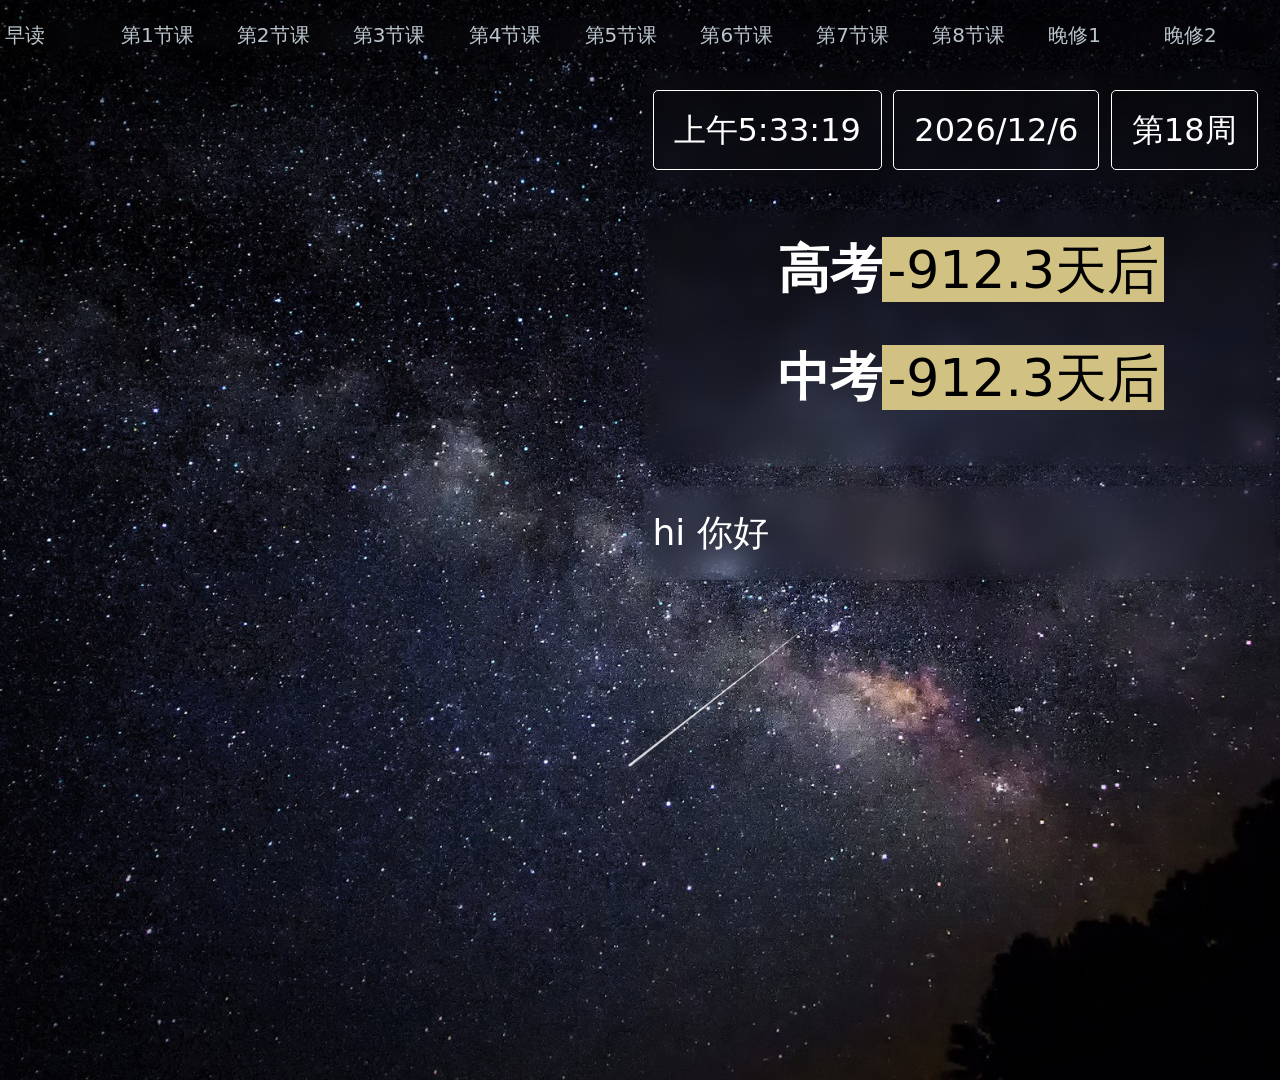
==== res/index.html @ 7fdb539b "init 上传源码" ====
﻿<!doctype html>
<html lang="zh" data-theme="dark">

<head>
    <meta charset="utf-8">
    <meta name="viewport" content="width=device-width, initial-scale=1">
    <link rel="stylesheet" href="css/pico.css">
    <link rel="stylesheet" href="css/custom.css">
    <title>Background</title>
    <script src="config/events.js"></script>
    <script src="config/sth.js"></script>
    <script src="config/lessons.js"></script>
    <script src="config/wallpaperlist.js"></script>

</head>

<body style='overflow:scroll;overflow-x:hidden;overflow-y:hidden' id="body-html">
    <main class="container-fluid">
        <div id="glass">
            <div class="grid" id="classtable">
                <div id="c0">早读</div>
                <div id="c1">第1节课</div>
                <div id="c2">第2节课</div>
                <div id="c3">第3节课</div>
                <div id="c4">第4节课</div>
                <div id="c5">第5节课</div>
                <div id="c6">第6节课</div>
                <div id="c7">第7节课</div>
                <div id="c8">第8节课</div>
                <div id="c9">晚修1</div>
                <div id="c10">晚修2</div>
            </div>
            <progress id="nav-pro" value="25" max="100" hidden></progress>
        </nav>
        <script src="js/class.js"></script>
        <section>
            <div class="grid">
                <div class="emtry"></div>
                <div>
                    <article>
                        <header hidden>
                            <a href="#close" aria-label="Close" class="close"></a>
                            ⏰ Clock
                        </header>
                        <div id="clock-div">
                            <a id="time-a" href="#" role="button">Time</a>
                            <a id="date-a" href="#" role="button">Date</a>
                            <a id="week-a" href="#" role="button">Date</a>
                        </div>
                    </article>
                    <article>
                        <header hidden>
                            <a href="#close" aria-label="Close" class="close"></a>
                            📅 Events Calendar
                        </header>
                        <ul id="evcal">
                        </ul>
                    </article>
                    <script src="js/event_cal.js"></script>
                    <article>
                        <header hidden>
                            <a href="#close" aria-label="Close" class="close"></a>
                            📚 Billboard
                        </header>
                        <div id="help"></div>
                    </article>
                    <script src="js/help.js"></script>
                </div>
            </div>
        </section>
    </main>
    <script type="text/javascript" src="js/main.js"></script>
</body>

</html>
---- res/css/pico.css ----
@charset "UTF-8";
/*!
 * Pico CSS v1.5.10 (https://picocss.com)
 * Copyright 2019-2023 - Licensed under MIT
 */
/**
 * Theme: default
 */
:root {
  --font-family: system-ui, -apple-system, "Segoe UI", "Roboto", "Ubuntu",
    "Cantarell", "Noto Sans", sans-serif, "Apple Color Emoji", "Segoe UI Emoji",
    "Segoe UI Symbol", "Noto Color Emoji";
  --line-height: 1.5;
  --font-weight: 400;
  --font-size: 16px;
  --border-radius: 0.25rem;
  --border-width: 1px;
  --outline-width: 3px;
  --spacing: 1rem;
  --typography-spacing-vertical: 1.5rem;
  --block-spacing-vertical: calc(var(--spacing) * 2);
  --block-spacing-horizontal: var(--spacing);
  --grid-spacing-vertical: 0;
  --grid-spacing-horizontal: var(--spacing);
  --form-element-spacing-vertical: 0.75rem;
  --form-element-spacing-horizontal: 1rem;
  --nav-element-spacing-vertical: 1rem;
  --nav-element-spacing-horizontal: 0.5rem;
  --nav-link-spacing-vertical: 0.5rem;
  --nav-link-spacing-horizontal: 0.5rem;
  --form-label-font-weight: var(--font-weight);
  --transition: 0.2s ease-in-out;
  --modal-overlay-backdrop-filter: blur(0.25rem);
}
@media (min-width: 576px) {
  :root {
    --font-size: 17px;
  }
}
@media (min-width: 768px) {
  :root {
    --font-size: 18px;
  }
}
@media (min-width: 992px) {
  :root {
    --font-size: 19px;
  }
}
@media (min-width: 1200px) {
  :root {
    --font-size: 20px;
  }
}

@media (min-width: 576px) {
  body > header,
  body > main,
  body > footer,
  section {
    --block-spacing-vertical: calc(var(--spacing) * 2.5);
  }
}
@media (min-width: 768px) {
  body > header,
  body > main,
  body > footer,
  section {
    --block-spacing-vertical: calc(var(--spacing) * 3);
  }
}
@media (min-width: 992px) {
  body > header,
  body > main,
  body > footer,
  section {
    --block-spacing-vertical: calc(var(--spacing) * 3.5);
  }
}
@media (min-width: 1200px) {
  body > header,
  body > main,
  body > footer,
  section {
    --block-spacing-vertical: calc(var(--spacing) * 4);
  }
}

@media (min-width: 576px) {
  article {
    --block-spacing-horizontal: calc(var(--spacing) * 1.25);
  }
}
@media (min-width: 768px) {
  article {
    --block-spacing-horizontal: calc(var(--spacing) * 1.5);
  }
}
@media (min-width: 992px) {
  article {
    --block-spacing-horizontal: calc(var(--spacing) * 1.75);
  }
}
@media (min-width: 1200px) {
  article {
    --block-spacing-horizontal: calc(var(--spacing) * 2);
  }
}

dialog > article {
  --block-spacing-vertical: calc(var(--spacing) * 2);
  --block-spacing-horizontal: var(--spacing);
}
@media (min-width: 576px) {
  dialog > article {
    --block-spacing-vertical: calc(var(--spacing) * 2.5);
    --block-spacing-horizontal: calc(var(--spacing) * 1.25);
  }
}
@media (min-width: 768px) {
  dialog > article {
    --block-spacing-vertical: calc(var(--spacing) * 3);
    --block-spacing-horizontal: calc(var(--spacing) * 1.5);
  }
}

a {
  --text-decoration: none;
}
a.secondary, a.contrast {
  --text-decoration: underline;
}

small {
  --font-size: 0.875em;
}

h1,
h2,
h3,
h4,
h5,
h6 {
  --font-weight: 700;
}

h1 {
  --font-size: 2rem;
  --typography-spacing-vertical: 3rem;
}

h2 {
  --font-size: 1.75rem;
  --typography-spacing-vertical: 2.625rem;
}

h3 {
  --font-size: 1.5rem;
  --typography-spacing-vertical: 2.25rem;
}

h4 {
  --font-size: 1.25rem;
  --typography-spacing-vertical: 1.874rem;
}

h5 {
  --font-size: 1.125rem;
  --typography-spacing-vertical: 1.6875rem;
}

[type=checkbox],
[type=radio] {
  --border-width: 2px;
}

[type=checkbox][role=switch] {
  --border-width: 3px;
}

thead th,
thead td,
tfoot th,
tfoot td {
  --border-width: 3px;
}

:not(thead, tfoot) > * > td {
  --font-size: 0.875em;
}

pre,
code,
kbd,
samp {
  --font-family: "Menlo", "Consolas", "Roboto Mono", "Ubuntu Monospace",
    "Noto Mono", "Oxygen Mono", "Liberation Mono", monospace,
    "Apple Color Emoji", "Segoe UI Emoji", "Segoe UI Symbol", "Noto Color Emoji";
}

kbd {
  --font-weight: bolder;
}

[data-theme=light],
:root:not([data-theme=dark]) {
  --background-color: #fff;
  --color: hsl(205, 20%, 32%);
  --h1-color: hsl(205, 30%, 15%);
  --h2-color: #24333e;
  --h3-color: hsl(205, 25%, 23%);
  --h4-color: #374956;
  --h5-color: hsl(205, 20%, 32%);
  --h6-color: #4d606d;
  --muted-color: hsl(205, 10%, 50%);
  --muted-border-color: hsl(205, 20%, 94%);
  --primary: hsl(195, 85%, 41%);
  --primary-hover: hsl(195, 90%, 32%);
  --primary-focus: rgba(16, 149, 193, 0.125);
  --primary-inverse: #fff;
  --secondary: hsl(205, 15%, 41%);
  --secondary-hover: hsl(205, 20%, 32%);
  --secondary-focus: rgba(89, 107, 120, 0.125);
  --secondary-inverse: #fff;
  --contrast: hsl(205, 30%, 15%);
  --contrast-hover: #000;
  --contrast-focus: rgba(89, 107, 120, 0.125);
  --contrast-inverse: #fff;
  --mark-background-color: #fff2ca;
  --mark-color: #543a26;
  --ins-color: #388e3c;
  --del-color: #c62828;
  --blockquote-border-color: var(--muted-border-color);
  --blockquote-footer-color: var(--muted-color);
  --button-box-shadow: 0 0 0 rgba(0, 0, 0, 0);
  --button-hover-box-shadow: 0 0 0 rgba(0, 0, 0, 0);
  --form-element-background-color: transparent;
  --form-element-border-color: hsl(205, 14%, 68%);
  --form-element-color: var(--color);
  --form-element-placeholder-color: var(--muted-color);
  --form-element-active-background-color: transparent;
  --form-element-active-border-color: var(--primary);
  --form-element-focus-color: var(--primary-focus);
  --form-element-disabled-background-color: hsl(205, 18%, 86%);
  --form-element-disabled-border-color: hsl(205, 14%, 68%);
  --form-element-disabled-opacity: 0.5;
  --form-element-invalid-border-color: #c62828;
  --form-element-invalid-active-border-color: #d32f2f;
  --form-element-invalid-focus-color: rgba(211, 47, 47, 0.125);
  --form-element-valid-border-color: #388e3c;
  --form-element-valid-active-border-color: #43a047;
  --form-element-valid-focus-color: rgba(67, 160, 71, 0.125);
  --switch-background-color: hsl(205, 16%, 77%);
  --switch-color: var(--primary-inverse);
  --switch-checked-background-color: var(--primary);
  --range-border-color: hsl(205, 18%, 86%);
  --range-active-border-color: hsl(205, 16%, 77%);
  --range-thumb-border-color: var(--background-color);
  --range-thumb-color: var(--secondary);
  --range-thumb-hover-color: var(--secondary-hover);
  --range-thumb-active-color: var(--primary);
  --table-border-color: var(--muted-border-color);
  --table-row-stripped-background-color: #f6f8f9;
  --code-background-color: hsl(205, 20%, 94%);
  --code-color: var(--muted-color);
  --code-kbd-background-color: var(--contrast);
  --code-kbd-color: var(--contrast-inverse);
  --code-tag-color: hsl(330, 40%, 50%);
  --code-property-color: hsl(185, 40%, 40%);
  --code-value-color: hsl(40, 20%, 50%);
  --code-comment-color: hsl(205, 14%, 68%);
  --accordion-border-color: var(--muted-border-color);
  --accordion-close-summary-color: var(--color);
  --accordion-open-summary-color: var(--muted-color);
  --card-background-color: var(--background-color);
  --card-border-color: var(--muted-border-color);
  --card-box-shadow:
    0.0145rem 0.029rem 0.174rem rgba(27, 40, 50, 0.01698),
    0.0335rem 0.067rem 0.402rem rgba(27, 40, 50, 0.024),
    0.0625rem 0.125rem 0.75rem rgba(27, 40, 50, 0.03),
    0.1125rem 0.225rem 1.35rem rgba(27, 40, 50, 0.036),
    0.2085rem 0.417rem 2.502rem rgba(27, 40, 50, 0.04302),
    0.5rem 1rem 6rem rgba(27, 40, 50, 0.06),
    0 0 0 0.0625rem rgba(27, 40, 50, 0.015);
  --card-sectionning-background-color: #fbfbfc;
  --dropdown-background-color: #fbfbfc;
  --dropdown-border-color: #e1e6eb;
  --dropdown-box-shadow: var(--card-box-shadow);
  --dropdown-color: var(--color);
  --dropdown-hover-background-color: hsl(205, 20%, 94%);
  --modal-overlay-background-color: rgba(213, 220, 226, 0.7);
  --progress-background-color: hsl(205, 18%, 86%);
  --progress-color: var(--primary);
  --loading-spinner-opacity: 0.5;
  --tooltip-background-color: var(--contrast);
  --tooltip-color: var(--contrast-inverse);
  --icon-checkbox: url("data:image/svg+xml,%3Csvg xmlns='http://www.w3.org/2000/svg' width='24' height='24' viewBox='0 0 24 24' fill='none' stroke='rgb(255, 255, 255)' stroke-width='4' stroke-linecap='round' stroke-linejoin='round'%3E%3Cpolyline points='20 6 9 17 4 12'%3E%3C/polyline%3E%3C/svg%3E");
  --icon-chevron: url("data:image/svg+xml,%3Csvg xmlns='http://www.w3.org/2000/svg' width='24' height='24' viewBox='0 0 24 24' fill='none' stroke='rgb(65, 84, 98)' stroke-width='2' stroke-linecap='round' stroke-linejoin='round'%3E%3Cpolyline points='6 9 12 15 18 9'%3E%3C/polyline%3E%3C/svg%3E");
  --icon-chevron-button: url("data:image/svg+xml,%3Csvg xmlns='http://www.w3.org/2000/svg' width='24' height='24' viewBox='0 0 24 24' fill='none' stroke='rgb(255, 255, 255)' stroke-width='2' stroke-linecap='round' stroke-linejoin='round'%3E%3Cpolyline points='6 9 12 15 18 9'%3E%3C/polyline%3E%3C/svg%3E");
  --icon-chevron-button-inverse: url("data:image/svg+xml,%3Csvg xmlns='http://www.w3.org/2000/svg' width='24' height='24' viewBox='0 0 24 24' fill='none' stroke='rgb(255, 255, 255)' stroke-width='2' stroke-linecap='round' stroke-linejoin='round'%3E%3Cpolyline points='6 9 12 15 18 9'%3E%3C/polyline%3E%3C/svg%3E");
  --icon-close: url("data:image/svg+xml,%3Csvg xmlns='http://www.w3.org/2000/svg' width='24' height='24' viewBox='0 0 24 24' fill='none' stroke='rgb(115, 130, 140)' stroke-width='4' stroke-linecap='round' stroke-linejoin='round'%3E%3Cline x1='18' y1='6' x2='6' y2='18'%3E%3C/line%3E%3Cline x1='6' y1='6' x2='18' y2='18'%3E%3C/line%3E%3C/svg%3E");
  --icon-date: url("data:image/svg+xml,%3Csvg xmlns='http://www.w3.org/2000/svg' width='24' height='24' viewBox='0 0 24 24' fill='none' stroke='rgb(65, 84, 98)' stroke-width='2' stroke-linecap='round' stroke-linejoin='round'%3E%3Crect x='3' y='4' width='18' height='18' rx='2' ry='2'%3E%3C/rect%3E%3Cline x1='16' y1='2' x2='16' y2='6'%3E%3C/line%3E%3Cline x1='8' y1='2' x2='8' y2='6'%3E%3C/line%3E%3Cline x1='3' y1='10' x2='21' y2='10'%3E%3C/line%3E%3C/svg%3E");
  --icon-invalid: url("data:image/svg+xml,%3Csvg xmlns='http://www.w3.org/2000/svg' width='24' height='24' viewBox='0 0 24 24' fill='none' stroke='rgb(198, 40, 40)' stroke-width='2' stroke-linecap='round' stroke-linejoin='round'%3E%3Ccircle cx='12' cy='12' r='10'%3E%3C/circle%3E%3Cline x1='12' y1='8' x2='12' y2='12'%3E%3C/line%3E%3Cline x1='12' y1='16' x2='12.01' y2='16'%3E%3C/line%3E%3C/svg%3E");
  --icon-minus: url("data:image/svg+xml,%3Csvg xmlns='http://www.w3.org/2000/svg' width='24' height='24' viewBox='0 0 24 24' fill='none' stroke='rgb(255, 255, 255)' stroke-width='4' stroke-linecap='round' stroke-linejoin='round'%3E%3Cline x1='5' y1='12' x2='19' y2='12'%3E%3C/line%3E%3C/svg%3E");
  --icon-search: url("data:image/svg+xml,%3Csvg xmlns='http://www.w3.org/2000/svg' width='24' height='24' viewBox='0 0 24 24' fill='none' stroke='rgb(65, 84, 98)' stroke-width='2' stroke-linecap='round' stroke-linejoin='round'%3E%3Ccircle cx='11' cy='11' r='8'%3E%3C/circle%3E%3Cline x1='21' y1='21' x2='16.65' y2='16.65'%3E%3C/line%3E%3C/svg%3E");
  --icon-time: url("data:image/svg+xml,%3Csvg xmlns='http://www.w3.org/2000/svg' width='24' height='24' viewBox='0 0 24 24' fill='none' stroke='rgb(65, 84, 98)' stroke-width='2' stroke-linecap='round' stroke-linejoin='round'%3E%3Ccircle cx='12' cy='12' r='10'%3E%3C/circle%3E%3Cpolyline points='12 6 12 12 16 14'%3E%3C/polyline%3E%3C/svg%3E");
  --icon-valid: url("data:image/svg+xml,%3Csvg xmlns='http://www.w3.org/2000/svg' width='24' height='24' viewBox='0 0 24 24' fill='none' stroke='rgb(56, 142, 60)' stroke-width='3' stroke-linecap='round' stroke-linejoin='round'%3E%3Cpolyline points='20 6 9 17 4 12'%3E%3C/polyline%3E%3C/svg%3E");
  color-scheme: light;
}

@media only screen and (prefers-color-scheme: dark) {
  :root:not([data-theme]) {
    --background-color: #11191f;
    --color: hsl(205, 16%, 77%);
    --h1-color: hsl(205, 20%, 94%);
    --h2-color: #e1e6eb;
    --h3-color: hsl(205, 18%, 86%);
    --h4-color: #c8d1d8;
    --h5-color: hsl(205, 16%, 77%);
    --h6-color: #afbbc4;
    --muted-color: hsl(205, 10%, 50%);
    --muted-border-color: #1f2d38;
    --primary: hsl(195, 85%, 41%);
    --primary-hover: hsl(195, 80%, 50%);
    --primary-focus: rgba(16, 149, 193, 0.25);
    --primary-inverse: #fff;
    --secondary: hsl(205, 15%, 41%);
    --secondary-hover: hsl(205, 10%, 50%);
    --secondary-focus: rgba(115, 130, 140, 0.25);
    --secondary-inverse: #fff;
    --contrast: hsl(205, 20%, 94%);
    --contrast-hover: #fff;
    --contrast-focus: rgba(115, 130, 140, 0.25);
    --contrast-inverse: #000;
    --mark-background-color: #d1c284;
    --mark-color: #11191f;
    --ins-color: #388e3c;
    --del-color: #c62828;
    --blockquote-border-color: var(--muted-border-color);
    --blockquote-footer-color: var(--muted-color);
    --button-box-shadow: 0 0 0 rgba(0, 0, 0, 0);
    --button-hover-box-shadow: 0 0 0 rgba(0, 0, 0, 0);
    --form-element-background-color: #11191f;
    --form-element-border-color: #374956;
    --form-element-color: var(--color);
    --form-element-placeholder-color: var(--muted-color);
    --form-element-active-background-color: var(--form-element-background-color);
    --form-element-active-border-color: var(--primary);
    --form-element-focus-color: var(--primary-focus);
    --form-element-disabled-background-color: hsl(205, 25%, 23%);
    --form-element-disabled-border-color: hsl(205, 20%, 32%);
    --form-element-disabled-opacity: 0.5;
    --form-element-invalid-border-color: #b71c1c;
    --form-element-invalid-active-border-color: #c62828;
    --form-element-invalid-focus-color: rgba(198, 40, 40, 0.25);
    --form-element-valid-border-color: #2e7d32;
    --form-element-valid-active-border-color: #388e3c;
    --form-element-valid-focus-color: rgba(56, 142, 60, 0.25);
    --switch-background-color: #374956;
    --switch-color: var(--primary-inverse);
    --switch-checked-background-color: var(--primary);
    --range-border-color: #24333e;
    --range-active-border-color: hsl(205, 25%, 23%);
    --range-thumb-border-color: var(--background-color);
    --range-thumb-color: var(--secondary);
    --range-thumb-hover-color: var(--secondary-hover);
    --range-thumb-active-color: var(--primary);
    --table-border-color: var(--muted-border-color);
    --table-row-stripped-background-color: rgba(115, 130, 140, 0.05);
    --code-background-color: #18232c;
    --code-color: var(--muted-color);
    --code-kbd-background-color: var(--contrast);
    --code-kbd-color: var(--contrast-inverse);
    --code-tag-color: hsl(330, 30%, 50%);
    --code-property-color: hsl(185, 30%, 50%);
    --code-value-color: hsl(40, 10%, 50%);
    --code-comment-color: #4d606d;
    --accordion-border-color: var(--muted-border-color);
    --accordion-active-summary-color: var(--primary);
    --accordion-close-summary-color: var(--color);
    --accordion-open-summary-color: var(--muted-color);
    --card-background-color: #141e26;
    --card-border-color: var(--card-background-color);
    --card-box-shadow:
      0.0145rem 0.029rem 0.174rem rgba(0, 0, 0, 0.01698),
      0.0335rem 0.067rem 0.402rem rgba(0, 0, 0, 0.024),
      0.0625rem 0.125rem 0.75rem rgba(0, 0, 0, 0.03),
      0.1125rem 0.225rem 1.35rem rgba(0, 0, 0, 0.036),
      0.2085rem 0.417rem 2.502rem rgba(0, 0, 0, 0.04302),
      0.5rem 1rem 6rem rgba(0, 0, 0, 0.06),
      0 0 0 0.0625rem rgba(0, 0, 0, 0.015);
    --card-sectionning-background-color: #18232c;
    --dropdown-background-color: hsl(205, 30%, 15%);
    --dropdown-border-color: #24333e;
    --dropdown-box-shadow: var(--card-box-shadow);
    --dropdown-color: var(--color);
    --dropdown-hover-background-color: rgba(36, 51, 62, 0.75);
    --modal-overlay-background-color: rgba(36, 51, 62, 0.8);
    --progress-background-color: #24333e;
    --progress-color: var(--primary);
    --loading-spinner-opacity: 0.5;
    --tooltip-background-color: var(--contrast);
    --tooltip-color: var(--contrast-inverse);
    --icon-checkbox: url("data:image/svg+xml,%3Csvg xmlns='http://www.w3.org/2000/svg' width='24' height='24' viewBox='0 0 24 24' fill='none' stroke='rgb(255, 255, 255)' stroke-width='4' stroke-linecap='round' stroke-linejoin='round'%3E%3Cpolyline points='20 6 9 17 4 12'%3E%3C/polyline%3E%3C/svg%3E");
    --icon-chevron: url("data:image/svg+xml,%3Csvg xmlns='http://www.w3.org/2000/svg' width='24' height='24' viewBox='0 0 24 24' fill='none' stroke='rgb(162, 175, 185)' stroke-width='2' stroke-linecap='round' stroke-linejoin='round'%3E%3Cpolyline points='6 9 12 15 18 9'%3E%3C/polyline%3E%3C/svg%3E");
    --icon-chevron-button: url("data:image/svg+xml,%3Csvg xmlns='http://www.w3.org/2000/svg' width='24' height='24' viewBox='0 0 24 24' fill='none' stroke='rgb(255, 255, 255)' stroke-width='2' stroke-linecap='round' stroke-linejoin='round'%3E%3Cpolyline points='6 9 12 15 18 9'%3E%3C/polyline%3E%3C/svg%3E");
    --icon-chevron-button-inverse: url("data:image/svg+xml,%3Csvg xmlns='http://www.w3.org/2000/svg' width='24' height='24' viewBox='0 0 24 24' fill='none' stroke='rgb(0, 0, 0)' stroke-width='2' stroke-linecap='round' stroke-linejoin='round'%3E%3Cpolyline points='6 9 12 15 18 9'%3E%3C/polyline%3E%3C/svg%3E");
    --icon-close: url("data:image/svg+xml,%3Csvg xmlns='http://www.w3.org/2000/svg' width='24' height='24' viewBox='0 0 24 24' fill='none' stroke='rgb(115, 130, 140)' stroke-width='4' stroke-linecap='round' stroke-linejoin='round'%3E%3Cline x1='18' y1='6' x2='6' y2='18'%3E%3C/line%3E%3Cline x1='6' y1='6' x2='18' y2='18'%3E%3C/line%3E%3C/svg%3E");
    --icon-date: url("data:image/svg+xml,%3Csvg xmlns='http://www.w3.org/2000/svg' width='24' height='24' viewBox='0 0 24 24' fill='none' stroke='rgb(162, 175, 185)' stroke-width='2' stroke-linecap='round' stroke-linejoin='round'%3E%3Crect x='3' y='4' width='18' height='18' rx='2' ry='2'%3E%3C/rect%3E%3Cline x1='16' y1='2' x2='16' y2='6'%3E%3C/line%3E%3Cline x1='8' y1='2' x2='8' y2='6'%3E%3C/line%3E%3Cline x1='3' y1='10' x2='21' y2='10'%3E%3C/line%3E%3C/svg%3E");
    --icon-invalid: url("data:image/svg+xml,%3Csvg xmlns='http://www.w3.org/2000/svg' width='24' height='24' viewBox='0 0 24 24' fill='none' stroke='rgb(183, 28, 28)' stroke-width='2' stroke-linecap='round' stroke-linejoin='round'%3E%3Ccircle cx='12' cy='12' r='10'%3E%3C/circle%3E%3Cline x1='12' y1='8' x2='12' y2='12'%3E%3C/line%3E%3Cline x1='12' y1='16' x2='12.01' y2='16'%3E%3C/line%3E%3C/svg%3E");
    --icon-minus: url("data:image/svg+xml,%3Csvg xmlns='http://www.w3.org/2000/svg' width='24' height='24' viewBox='0 0 24 24' fill='none' stroke='rgb(255, 255, 255)' stroke-width='4' stroke-linecap='round' stroke-linejoin='round'%3E%3Cline x1='5' y1='12' x2='19' y2='12'%3E%3C/line%3E%3C/svg%3E");
    --icon-search: url("data:image/svg+xml,%3Csvg xmlns='http://www.w3.org/2000/svg' width='24' height='24' viewBox='0 0 24 24' fill='none' stroke='rgb(162, 175, 185)' stroke-width='2' stroke-linecap='round' stroke-linejoin='round'%3E%3Ccircle cx='11' cy='11' r='8'%3E%3C/circle%3E%3Cline x1='21' y1='21' x2='16.65' y2='16.65'%3E%3C/line%3E%3C/svg%3E");
    --icon-time: url("data:image/svg+xml,%3Csvg xmlns='http://www.w3.org/2000/svg' width='24' height='24' viewBox='0 0 24 24' fill='none' stroke='rgb(162, 175, 185)' stroke-width='2' stroke-linecap='round' stroke-linejoin='round'%3E%3Ccircle cx='12' cy='12' r='10'%3E%3C/circle%3E%3Cpolyline points='12 6 12 12 16 14'%3E%3C/polyline%3E%3C/svg%3E");
    --icon-valid: url("data:image/svg+xml,%3Csvg xmlns='http://www.w3.org/2000/svg' width='24' height='24' viewBox='0 0 24 24' fill='none' stroke='rgb(46, 125, 50)' stroke-width='3' stroke-linecap='round' stroke-linejoin='round'%3E%3Cpolyline points='20 6 9 17 4 12'%3E%3C/polyline%3E%3C/svg%3E");
    color-scheme: dark;
  }
}
[data-theme=dark] {
  --background-color: #11191f;
  --color: hsl(205, 16%, 77%);
  --h1-color: hsl(205, 20%, 94%);
  --h2-color: #e1e6eb;
  --h3-color: hsl(205, 18%, 86%);
  --h4-color: #c8d1d8;
  --h5-color: hsl(205, 16%, 77%);
  --h6-color: #afbbc4;
  --muted-color: hsl(205, 10%, 50%);
  --muted-border-color: #1f2d38;
  --primary: hsl(195, 85%, 41%);
  --primary-hover: hsl(195, 80%, 50%);
  --primary-focus: rgba(16, 149, 193, 0.25);
  --primary-inverse: #fff;
  --secondary: hsl(205, 15%, 41%);
  --secondary-hover: hsl(205, 10%, 50%);
  --secondary-focus: rgba(115, 130, 140, 0.25);
  --secondary-inverse: #fff;
  --contrast: hsl(205, 20%, 94%);
  --contrast-hover: #fff;
  --contrast-focus: rgba(115, 130, 140, 0.25);
  --contrast-inverse: #000;
  --mark-background-color: #d1c284;
  --mark-color: #11191f;
  --ins-color: #388e3c;
  --del-color: #c62828;
  --blockquote-border-color: var(--muted-border-color);
  --blockquote-footer-color: var(--muted-color);
  --button-box-shadow: 0 0 0 rgba(0, 0, 0, 0);
  --button-hover-box-shadow: 0 0 0 rgba(0, 0, 0, 0);
  --form-element-background-color: #11191f;
  --form-element-border-color: #374956;
  --form-element-color: var(--color);
  --form-element-placeholder-color: var(--muted-color);
  --form-element-active-background-color: var(--form-element-background-color);
  --form-element-active-border-color: var(--primary);
  --form-element-focus-color: var(--primary-focus);
  --form-element-disabled-background-color: hsl(205, 25%, 23%);
  --form-element-disabled-border-color: hsl(205, 20%, 32%);
  --form-element-disabled-opacity: 0.5;
  --form-element-invalid-border-color: #b71c1c;
  --form-element-invalid-active-border-color: #c62828;
  --form-element-invalid-focus-color: rgba(198, 40, 40, 0.25);
  --form-element-valid-border-color: #2e7d32;
  --form-element-valid-active-border-color: #388e3c;
  --form-element-valid-focus-color: rgba(56, 142, 60, 0.25);
  --switch-background-color: #374956;
  --switch-color: var(--primary-inverse);
  --switch-checked-background-color: var(--primary);
  --range-border-color: #24333e;
  --range-active-border-color: hsl(205, 25%, 23%);
  --range-thumb-border-color: var(--background-color);
  --range-thumb-color: var(--secondary);
  --range-thumb-hover-color: var(--secondary-hover);
  --range-thumb-active-color: var(--primary);
  --table-border-color: var(--muted-border-color);
  --table-row-stripped-background-color: rgba(115, 130, 140, 0.05);
  --code-background-color: #18232c;
  --code-color: var(--muted-color);
  --code-kbd-background-color: var(--contrast);
  --code-kbd-color: var(--contrast-inverse);
  --code-tag-color: hsl(330, 30%, 50%);
  --code-property-color: hsl(185, 30%, 50%);
  --code-value-color: hsl(40, 10%, 50%);
  --code-comment-color: #4d606d;
  --accordion-border-color: var(--muted-border-color);
  --accordion-active-summary-color: var(--primary);
  --accordion-close-summary-color: var(--color);
  --accordion-open-summary-color: var(--muted-color);
  --card-background-color: #141e26;
  --card-border-color: var(--card-background-color);
  --card-box-shadow:
    0.0145rem 0.029rem 0.174rem rgba(0, 0, 0, 0.01698),
    0.0335rem 0.067rem 0.402rem rgba(0, 0, 0, 0.024),
    0.0625rem 0.125rem 0.75rem rgba(0, 0, 0, 0.03),
    0.1125rem 0.225rem 1.35rem rgba(0, 0, 0, 0.036),
    0.2085rem 0.417rem 2.502rem rgba(0, 0, 0, 0.04302),
    0.5rem 1rem 6rem rgba(0, 0, 0, 0.06),
    0 0 0 0.0625rem rgba(0, 0, 0, 0.015);
  --card-sectionning-background-color: #18232c;
  --dropdown-background-color: hsl(205, 30%, 15%);
  --dropdown-border-color: #24333e;
  --dropdown-box-shadow: var(--card-box-shadow);
  --dropdown-color: var(--color);
  --dropdown-hover-background-color: rgba(36, 51, 62, 0.75);
  --modal-overlay-background-color: rgba(36, 51, 62, 0.8);
  --progress-background-color: #24333e;
  --progress-color: var(--primary);
  --loading-spinner-opacity: 0.5;
  --tooltip-background-color: var(--contrast);
  --tooltip-color: var(--contrast-inverse);
  --icon-checkbox: url("data:image/svg+xml,%3Csvg xmlns='http://www.w3.org/2000/svg' width='24' height='24' viewBox='0 0 24 24' fill='none' stroke='rgb(255, 255, 255)' stroke-width='4' stroke-linecap='round' stroke-linejoin='round'%3E%3Cpolyline points='20 6 9 17 4 12'%3E%3C/polyline%3E%3C/svg%3E");
  --icon-chevron: url("data:image/svg+xml,%3Csvg xmlns='http://www.w3.org/2000/svg' width='24' height='24' viewBox='0 0 24 24' fill='none' stroke='rgb(162, 175, 185)' stroke-width='2' stroke-linecap='round' stroke-linejoin='round'%3E%3Cpolyline points='6 9 12 15 18 9'%3E%3C/polyline%3E%3C/svg%3E");
  --icon-chevron-button: url("data:image/svg+xml,%3Csvg xmlns='http://www.w3.org/2000/svg' width='24' height='24' viewBox='0 0 24 24' fill='none' stroke='rgb(255, 255, 255)' stroke-width='2' stroke-linecap='round' stroke-linejoin='round'%3E%3Cpolyline points='6 9 12 15 18 9'%3E%3C/polyline%3E%3C/svg%3E");
  --icon-chevron-button-inverse: url("data:image/svg+xml,%3Csvg xmlns='http://www.w3.org/2000/svg' width='24' height='24' viewBox='0 0 24 24' fill='none' stroke='rgb(0, 0, 0)' stroke-width='2' stroke-linecap='round' stroke-linejoin='round'%3E%3Cpolyline points='6 9 12 15 18 9'%3E%3C/polyline%3E%3C/svg%3E");
  --icon-close: url("data:image/svg+xml,%3Csvg xmlns='http://www.w3.org/2000/svg' width='24' height='24' viewBox='0 0 24 24' fill='none' stroke='rgb(115, 130, 140)' stroke-width='4' stroke-linecap='round' stroke-linejoin='round'%3E%3Cline x1='18' y1='6' x2='6' y2='18'%3E%3C/line%3E%3Cline x1='6' y1='6' x2='18' y2='18'%3E%3C/line%3E%3C/svg%3E");
  --icon-date: url("data:image/svg+xml,%3Csvg xmlns='http://www.w3.org/2000/svg' width='24' height='24' viewBox='0 0 24 24' fill='none' stroke='rgb(162, 175, 185)' stroke-width='2' stroke-linecap='round' stroke-linejoin='round'%3E%3Crect x='3' y='4' width='18' height='18' rx='2' ry='2'%3E%3C/rect%3E%3Cline x1='16' y1='2' x2='16' y2='6'%3E%3C/line%3E%3Cline x1='8' y1='2' x2='8' y2='6'%3E%3C/line%3E%3Cline x1='3' y1='10' x2='21' y2='10'%3E%3C/line%3E%3C/svg%3E");
  --icon-invalid: url("data:image/svg+xml,%3Csvg xmlns='http://www.w3.org/2000/svg' width='24' height='24' viewBox='0 0 24 24' fill='none' stroke='rgb(183, 28, 28)' stroke-width='2' stroke-linecap='round' stroke-linejoin='round'%3E%3Ccircle cx='12' cy='12' r='10'%3E%3C/circle%3E%3Cline x1='12' y1='8' x2='12' y2='12'%3E%3C/line%3E%3Cline x1='12' y1='16' x2='12.01' y2='16'%3E%3C/line%3E%3C/svg%3E");
  --icon-minus: url("data:image/svg+xml,%3Csvg xmlns='http://www.w3.org/2000/svg' width='24' height='24' viewBox='0 0 24 24' fill='none' stroke='rgb(255, 255, 255)' stroke-width='4' stroke-linecap='round' stroke-linejoin='round'%3E%3Cline x1='5' y1='12' x2='19' y2='12'%3E%3C/line%3E%3C/svg%3E");
  --icon-search: url("data:image/svg+xml,%3Csvg xmlns='http://www.w3.org/2000/svg' width='24' height='24' viewBox='0 0 24 24' fill='none' stroke='rgb(162, 175, 185)' stroke-width='2' stroke-linecap='round' stroke-linejoin='round'%3E%3Ccircle cx='11' cy='11' r='8'%3E%3C/circle%3E%3Cline x1='21' y1='21' x2='16.65' y2='16.65'%3E%3C/line%3E%3C/svg%3E");
  --icon-time: url("data:image/svg+xml,%3Csvg xmlns='http://www.w3.org/2000/svg' width='24' height='24' viewBox='0 0 24 24' fill='none' stroke='rgb(162, 175, 185)' stroke-width='2' stroke-linecap='round' stroke-linejoin='round'%3E%3Ccircle cx='12' cy='12' r='10'%3E%3C/circle%3E%3Cpolyline points='12 6 12 12 16 14'%3E%3C/polyline%3E%3C/svg%3E");
  --icon-valid: url("data:image/svg+xml,%3Csvg xmlns='http://www.w3.org/2000/svg' width='24' height='24' viewBox='0 0 24 24' fill='none' stroke='rgb(46, 125, 50)' stroke-width='3' stroke-linecap='round' stroke-linejoin='round'%3E%3Cpolyline points='20 6 9 17 4 12'%3E%3C/polyline%3E%3C/svg%3E");
  color-scheme: dark;
}

progress,
[type=checkbox],
[type=radio],
[type=range] {
  accent-color: var(--primary);
}

/**
 * Document
 * Content-box & Responsive typography
 */
*,
*::before,
*::after {
  box-sizing: border-box;
  background-repeat: no-repeat;
}

::before,
::after {
  text-decoration: inherit;
  vertical-align: inherit;
}

:where(:root) {
  -webkit-tap-highlight-color: transparent;
  -webkit-text-size-adjust: 100%;
  -moz-text-size-adjust: 100%;
  text-size-adjust: 100%;
  background-color: var(--background-color);
  color: var(--color);
  font-weight: var(--font-weight);
  font-size: var(--font-size);
  line-height: var(--line-height);
  font-family: var(--font-family);
  text-rendering: optimizeLegibility;
  overflow-wrap: break-word;
  cursor: default;
  -moz-tab-size: 4;
  -o-tab-size: 4;
  tab-size: 4;
}

/**
 * Sectioning
 * Container and responsive spacings for header, main, footer
 */
main {
  display: block;
}

body {
  width: 100%;
  margin: 0;
}
body > header,
body > main,
body > footer {
  width: 100%;
  margin-right: auto;
  margin-left: auto;
  padding: var(--block-spacing-vertical) 0;
}

/**
* Container
*/
.container,
.container-fluid {
  width: 100%;
  margin-right: auto;
  margin-left: auto;
  padding-right: var(--spacing);
  padding-left: var(--spacing);
}

@media (min-width: 576px) {
  .container {
    max-width: 510px;
    padding-right: 0;
    padding-left: 0;
  }
}
@media (min-width: 768px) {
  .container {
    max-width: 700px;
  }
}
@media (min-width: 992px) {
  .container {
    max-width: 920px;
  }
}
@media (min-width: 1200px) {
  .container {
    max-width: 1130px;
  }
}

/**
 * Section
 * Responsive spacings for section
 */
section {
  margin-bottom: var(--block-spacing-vertical);
}

/**
* Grid
* Minimal grid system with auto-layout columns
*/
.grid {
  grid-column-gap: var(--grid-spacing-horizontal);
  grid-row-gap: var(--grid-spacing-vertical);
  display: grid;
  grid-template-columns: 1fr;
  margin: 0;
}
@media (min-width: 992px) {
  .grid {
    grid-template-columns: repeat(auto-fit, minmax(0%, 1fr));
  }
}
.grid > * {
  min-width: 0;
}

/**
 * Horizontal scroller (<figure>)
 */
figure {
  display: block;
  margin: 0;
  padding: 0;
  overflow-x: auto;
}
figure figcaption {
  padding: calc(var(--spacing) * 0.5) 0;
  color: var(--muted-color);
}

/**
 * Typography
 */
b,
strong {
  font-weight: bolder;
}

sub,
sup {
  position: relative;
  font-size: 0.75em;
  line-height: 0;
  vertical-align: baseline;
}

sub {
  bottom: -0.25em;
}

sup {
  top: -0.5em;
}

address,
blockquote,
dl,
figure,
form,
ol,
p,
pre,
table,
ul {
  margin-top: 0;
  margin-bottom: var(--typography-spacing-vertical);
  color: var(--color);
  font-style: normal;
  font-weight: var(--font-weight);
  font-size: var(--font-size);
}

a,
[role=link] {
  --color: var(--primary);
  --background-color: transparent;
  outline: none;
  background-color: var(--background-color);
  color: var(--color);
  -webkit-text-decoration: var(--text-decoration);
  text-decoration: var(--text-decoration);
  transition: background-color var(--transition), color var(--transition), box-shadow var(--transition), -webkit-text-decoration var(--transition);
  transition: background-color var(--transition), color var(--transition), text-decoration var(--transition), box-shadow var(--transition);
  transition: background-color var(--transition), color var(--transition), text-decoration var(--transition), box-shadow var(--transition), -webkit-text-decoration var(--transition);
}
a:is([aria-current], :hover, :active, :focus),
[role=link]:is([aria-current], :hover, :active, :focus) {
  --color: var(--primary-hover);
  --text-decoration: underline;
}
a:focus,
[role=link]:focus {
  --background-color: var(--primary-focus);
}
a.secondary,
[role=link].secondary {
  --color: var(--secondary);
}
a.secondary:is([aria-current], :hover, :active, :focus),
[role=link].secondary:is([aria-current], :hover, :active, :focus) {
  --color: var(--secondary-hover);
}
a.secondary:focus,
[role=link].secondary:focus {
  --background-color: var(--secondary-focus);
}
a.contrast,
[role=link].contrast {
  --color: var(--contrast);
}
a.contrast:is([aria-current], :hover, :active, :focus),
[role=link].contrast:is([aria-current], :hover, :active, :focus) {
  --color: var(--contrast-hover);
}
a.contrast:focus,
[role=link].contrast:focus {
  --background-color: var(--contrast-focus);
}

h1,
h2,
h3,
h4,
h5,
h6 {
  margin-top: 0;
  margin-bottom: var(--typography-spacing-vertical);
  color: var(--color);
  font-weight: var(--font-weight);
  font-size: var(--font-size);
  font-family: var(--font-family);
}

h1 {
  --color: var(--h1-color);
}

h2 {
  --color: var(--h2-color);
}

h3 {
  --color: var(--h3-color);
}

h4 {
  --color: var(--h4-color);
}

h5 {
  --color: var(--h5-color);
}

h6 {
  --color: var(--h6-color);
}

:where(address, blockquote, dl, figure, form, ol, p, pre, table, ul) ~ :is(h1, h2, h3, h4, h5, h6) {
  margin-top: var(--typography-spacing-vertical);
}

hgroup,
.headings {
  margin-bottom: var(--typography-spacing-vertical);
}
hgroup > *,
.headings > * {
  margin-bottom: 0;
}
hgroup > *:last-child,
.headings > *:last-child {
  --color: var(--muted-color);
  --font-weight: unset;
  font-size: 1rem;
  font-family: unset;
}

p {
  margin-bottom: var(--typography-spacing-vertical);
}

small {
  font-size: var(--font-size);
}

:where(dl, ol, ul) {
  padding-right: 0;
  padding-left: var(--spacing);
  -webkit-padding-start: var(--spacing);
  padding-inline-start: var(--spacing);
  -webkit-padding-end: 0;
  padding-inline-end: 0;
}
:where(dl, ol, ul) li {
  margin-bottom: calc(var(--typography-spacing-vertical) * 0.25);
}

:where(dl, ol, ul) :is(dl, ol, ul) {
  margin: 0;
  margin-top: calc(var(--typography-spacing-vertical) * 0.25);
}

ul li {
  list-style: square;
}

mark {
  padding: 0.125rem 0.25rem;
  background-color: var(--mark-background-color);
  color: var(--mark-color);
  vertical-align: baseline;
}

blockquote {
  display: block;
  margin: var(--typography-spacing-vertical) 0;
  padding: var(--spacing);
  border-right: none;
  border-left: 0.25rem solid var(--blockquote-border-color);
  -webkit-border-start: 0.25rem solid var(--blockquote-border-color);
  border-inline-start: 0.25rem solid var(--blockquote-border-color);
  -webkit-border-end: none;
  border-inline-end: none;
}
blockquote footer {
  margin-top: calc(var(--typography-spacing-vertical) * 0.5);
  color: var(--blockquote-footer-color);
}

abbr[title] {
  border-bottom: 1px dotted;
  text-decoration: none;
  cursor: help;
}

ins {
  color: var(--ins-color);
  text-decoration: none;
}

del {
  color: var(--del-color);
}

::-moz-selection {
  background-color: var(--primary-focus);
}

::selection {
  background-color: var(--primary-focus);
}

/**
 * Embedded content
 */
:where(audio, canvas, iframe, img, svg, video) {
  vertical-align: middle;
}

audio,
video {
  display: inline-block;
}

audio:not([controls]) {
  display: none;
  height: 0;
}

:where(iframe) {
  border-style: none;
}

img {
  max-width: 100%;
  height: auto;
  border-style: none;
}

:where(svg:not([fill])) {
  fill: currentColor;
}

svg:not(:root) {
  overflow: hidden;
}

/**
 * Button
 */
button {
  margin: 0;
  overflow: visible;
  font-family: inherit;
  text-transform: none;
}

button,
[type=button],
[type=reset],
[type=submit] {
  -webkit-appearance: button;
}

button {
  display: block;
  width: 100%;
  margin-bottom: var(--spacing);
}

[role=button] {
  display: inline-block;
  text-decoration: none;
}

button,
input[type=submit],
input[type=button],
input[type=reset],
[role=button] {
  --background-color: var(--primary);
  --border-color: var(--primary);
  --color: var(--primary-inverse);
  --box-shadow: var(--button-box-shadow, 0 0 0 rgba(0, 0, 0, 0));
  padding: var(--form-element-spacing-vertical) var(--form-element-spacing-horizontal);
  border: var(--border-width) solid var(--border-color);
  border-radius: var(--border-radius);
  outline: none;
  background-color: var(--background-color);
  box-shadow: var(--box-shadow);
  color: var(--color);
  font-weight: var(--font-weight);
  font-size: 1rem;
  line-height: var(--line-height);
  text-align: center;
  cursor: pointer;
  transition: background-color var(--transition), border-color var(--transition), color var(--transition), box-shadow var(--transition);
}
button:is([aria-current], :hover, :active, :focus),
input[type=submit]:is([aria-current], :hover, :active, :focus),
input[type=button]:is([aria-current], :hover, :active, :focus),
input[type=reset]:is([aria-current], :hover, :active, :focus),
[role=button]:is([aria-current], :hover, :active, :focus) {
  --background-color: var(--primary-hover);
  --border-color: var(--primary-hover);
  --box-shadow: var(--button-hover-box-shadow, 0 0 0 rgba(0, 0, 0, 0));
  --color: var(--primary-inverse);
}
button:focus,
input[type=submit]:focus,
input[type=button]:focus,
input[type=reset]:focus,
[role=button]:focus {
  --box-shadow: var(--button-hover-box-shadow, 0 0 0 rgba(0, 0, 0, 0)),
    0 0 0 var(--outline-width) var(--primary-focus);
}

:is(button, input[type=submit], input[type=button], [role=button]).secondary,
input[type=reset] {
  --background-color: var(--secondary);
  --border-color: var(--secondary);
  --color: var(--secondary-inverse);
  cursor: pointer;
}
:is(button, input[type=submit], input[type=button], [role=button]).secondary:is([aria-current], :hover, :active, :focus),
input[type=reset]:is([aria-current], :hover, :active, :focus) {
  --background-color: var(--secondary-hover);
  --border-color: var(--secondary-hover);
  --color: var(--secondary-inverse);
}
:is(button, input[type=submit], input[type=button], [role=button]).secondary:focus,
input[type=reset]:focus {
  --box-shadow: var(--button-hover-box-shadow, 0 0 0 rgba(0, 0, 0, 0)),
    0 0 0 var(--outline-width) var(--secondary-focus);
}

:is(button, input[type=submit], input[type=button], [role=button]).contrast {
  --background-color: var(--contrast);
  --border-color: var(--contrast);
  --color: var(--contrast-inverse);
}
:is(button, input[type=submit], input[type=button], [role=button]).contrast:is([aria-current], :hover, :active, :focus) {
  --background-color: var(--contrast-hover);
  --border-color: var(--contrast-hover);
  --color: var(--contrast-inverse);
}
:is(button, input[type=submit], input[type=button], [role=button]).contrast:focus {
  --box-shadow: var(--button-hover-box-shadow, 0 0 0 rgba(0, 0, 0, 0)),
    0 0 0 var(--outline-width) var(--contrast-focus);
}

:is(button, input[type=submit], input[type=button], [role=button]).outline,
input[type=reset].outline {
  --background-color: transparent;
  --color: var(--primary);
}
:is(button, input[type=submit], input[type=button], [role=button]).outline:is([aria-current], :hover, :active, :focus),
input[type=reset].outline:is([aria-current], :hover, :active, :focus) {
  --background-color: transparent;
  --color: var(--primary-hover);
}

:is(button, input[type=submit], input[type=button], [role=button]).outline.secondary,
input[type=reset].outline {
  --color: var(--secondary);
}
:is(button, input[type=submit], input[type=button], [role=button]).outline.secondary:is([aria-current], :hover, :active, :focus),
input[type=reset].outline:is([aria-current], :hover, :active, :focus) {
  --color: var(--secondary-hover);
}

:is(button, input[type=submit], input[type=button], [role=button]).outline.contrast {
  --color: var(--contrast);
}
:is(button, input[type=submit], input[type=button], [role=button]).outline.contrast:is([aria-current], :hover, :active, :focus) {
  --color: var(--contrast-hover);
}

:where(button, [type=submit], [type=button], [type=reset], [role=button])[disabled],
:where(fieldset[disabled]) :is(button, [type=submit], [type=button], [type=reset], [role=button]),
a[role=button]:not([href]) {
  opacity: 0.5;
  pointer-events: none;
}

/**
 * Form elements
 */
input,
optgroup,
select,
textarea {
  margin: 0;
  font-size: 1rem;
  line-height: var(--line-height);
  font-family: inherit;
  letter-spacing: inherit;
}

input {
  overflow: visible;
}

select {
  text-transform: none;
}

legend {
  max-width: 100%;
  padding: 0;
  color: inherit;
  white-space: normal;
}

textarea {
  overflow: auto;
}

[type=checkbox],
[type=radio] {
  padding: 0;
}

::-webkit-inner-spin-button,
::-webkit-outer-spin-button {
  height: auto;
}

[type=search] {
  -webkit-appearance: textfield;
  outline-offset: -2px;
}

[type=search]::-webkit-search-decoration {
  -webkit-appearance: none;
}

::-webkit-file-upload-button {
  -webkit-appearance: button;
  font: inherit;
}

::-moz-focus-inner {
  padding: 0;
  border-style: none;
}

:-moz-focusring {
  outline: none;
}

:-moz-ui-invalid {
  box-shadow: none;
}

::-ms-expand {
  display: none;
}

[type=file],
[type=range] {
  padding: 0;
  border-width: 0;
}

input:not([type=checkbox], [type=radio], [type=range]) {
  height: calc(1rem * var(--line-height) + var(--form-element-spacing-vertical) * 2 + var(--border-width) * 2);
}

fieldset {
  margin: 0;
  margin-bottom: var(--spacing);
  padding: 0;
  border: 0;
}

label,
fieldset legend {
  display: block;
  margin-bottom: calc(var(--spacing) * 0.25);
  font-weight: var(--form-label-font-weight, var(--font-weight));
}

input:not([type=checkbox], [type=radio]),
select,
textarea {
  width: 100%;
}

input:not([type=checkbox], [type=radio], [type=range], [type=file]),
select,
textarea {
  -webkit-appearance: none;
  -moz-appearance: none;
  appearance: none;
  padding: var(--form-element-spacing-vertical) var(--form-element-spacing-horizontal);
}

input,
select,
textarea {
  --background-color: var(--form-element-background-color);
  --border-color: var(--form-element-border-color);
  --color: var(--form-element-color);
  --box-shadow: none;
  border: var(--border-width) solid var(--border-color);
  border-radius: var(--border-radius);
  outline: none;
  background-color: var(--background-color);
  box-shadow: var(--box-shadow);
  color: var(--color);
  font-weight: var(--font-weight);
  transition: background-color var(--transition), border-color var(--transition), color var(--transition), box-shadow var(--transition);
}

input:not([type=submit], [type=button], [type=reset], [type=checkbox], [type=radio], [readonly]):is(:active, :focus),
:where(select, textarea):is(:active, :focus) {
  --background-color: var(--form-element-active-background-color);
}

input:not([type=submit], [type=button], [type=reset], [role=switch], [readonly]):is(:active, :focus),
:where(select, textarea):is(:active, :focus) {
  --border-color: var(--form-element-active-border-color);
}

input:not([type=submit], [type=button], [type=reset], [type=range], [type=file], [readonly]):focus,
select:focus,
textarea:focus {
  --box-shadow: 0 0 0 var(--outline-width) var(--form-element-focus-color);
}

input:not([type=submit], [type=button], [type=reset])[disabled],
select[disabled],
textarea[disabled],
:where(fieldset[disabled]) :is(input:not([type=submit], [type=button], [type=reset]), select, textarea) {
  --background-color: var(--form-element-disabled-background-color);
  --border-color: var(--form-element-disabled-border-color);
  opacity: var(--form-element-disabled-opacity);
  pointer-events: none;
}

:where(input, select, textarea):not([type=checkbox], [type=radio], [type=date], [type=datetime-local], [type=month], [type=time], [type=week])[aria-invalid] {
  padding-right: calc(var(--form-element-spacing-horizontal) + 1.5rem) !important;
  padding-left: var(--form-element-spacing-horizontal);
  -webkit-padding-start: var(--form-element-spacing-horizontal) !important;
  padding-inline-start: var(--form-element-spacing-horizontal) !important;
  -webkit-padding-end: calc(var(--form-element-spacing-horizontal) + 1.5rem) !important;
  padding-inline-end: calc(var(--form-element-spacing-horizontal) + 1.5rem) !important;
  background-position: center right 0.75rem;
  background-size: 1rem auto;
  background-repeat: no-repeat;
}
:where(input, select, textarea):not([type=checkbox], [type=radio], [type=date], [type=datetime-local], [type=month], [type=time], [type=week])[aria-invalid=false] {
  background-image: var(--icon-valid);
}
:where(input, select, textarea):not([type=checkbox], [type=radio], [type=date], [type=datetime-local], [type=month], [type=time], [type=week])[aria-invalid=true] {
  background-image: var(--icon-invalid);
}
:where(input, select, textarea)[aria-invalid=false] {
  --border-color: var(--form-element-valid-border-color);
}
:where(input, select, textarea)[aria-invalid=false]:is(:active, :focus) {
  --border-color: var(--form-element-valid-active-border-color) !important;
  --box-shadow: 0 0 0 var(--outline-width) var(--form-element-valid-focus-color) !important;
}
:where(input, select, textarea)[aria-invalid=true] {
  --border-color: var(--form-element-invalid-border-color);
}
:where(input, select, textarea)[aria-invalid=true]:is(:active, :focus) {
  --border-color: var(--form-element-invalid-active-border-color) !important;
  --box-shadow: 0 0 0 var(--outline-width) var(--form-element-invalid-focus-color) !important;
}

[dir=rtl] :where(input, select, textarea):not([type=checkbox], [type=radio]):is([aria-invalid], [aria-invalid=true], [aria-invalid=false]) {
  background-position: center left 0.75rem;
}

input::placeholder,
input::-webkit-input-placeholder,
textarea::placeholder,
textarea::-webkit-input-placeholder,
select:invalid {
  color: var(--form-element-placeholder-color);
  opacity: 1;
}

input:not([type=checkbox], [type=radio]),
select,
textarea {
  margin-bottom: var(--spacing);
}

select::-ms-expand {
  border: 0;
  background-color: transparent;
}
select:not([multiple], [size]) {
  padding-right: calc(var(--form-element-spacing-horizontal) + 1.5rem);
  padding-left: var(--form-element-spacing-horizontal);
  -webkit-padding-start: var(--form-element-spacing-horizontal);
  padding-inline-start: var(--form-element-spacing-horizontal);
  -webkit-padding-end: calc(var(--form-element-spacing-horizontal) + 1.5rem);
  padding-inline-end: calc(var(--form-element-spacing-horizontal) + 1.5rem);
  background-image: var(--icon-chevron);
  background-position: center right 0.75rem;
  background-size: 1rem auto;
  background-repeat: no-repeat;
}

[dir=rtl] select:not([multiple], [size]) {
  background-position: center left 0.75rem;
}

:where(input, select, textarea, .grid) + small {
  display: block;
  width: 100%;
  margin-top: calc(var(--spacing) * -0.75);
  margin-bottom: var(--spacing);
  color: var(--muted-color);
}

label > :where(input, select, textarea) {
  margin-top: calc(var(--spacing) * 0.25);
}

/**
 * Form elements
 * Checkboxes & Radios
 */
[type=checkbox],
[type=radio] {
  -webkit-appearance: none;
  -moz-appearance: none;
  appearance: none;
  width: 1.25em;
  height: 1.25em;
  margin-top: -0.125em;
  margin-right: 0.375em;
  margin-left: 0;
  -webkit-margin-start: 0;
  margin-inline-start: 0;
  -webkit-margin-end: 0.375em;
  margin-inline-end: 0.375em;
  border-width: var(--border-width);
  font-size: inherit;
  vertical-align: middle;
  cursor: pointer;
}
[type=checkbox]::-ms-check,
[type=radio]::-ms-check {
  display: none;
}
[type=checkbox]:checked, [type=checkbox]:checked:active, [type=checkbox]:checked:focus,
[type=radio]:checked,
[type=radio]:checked:active,
[type=radio]:checked:focus {
  --background-color: var(--primary);
  --border-color: var(--primary);
  background-image: var(--icon-checkbox);
  background-position: center;
  background-size: 0.75em auto;
  background-repeat: no-repeat;
}
[type=checkbox] ~ label,
[type=radio] ~ label {
  display: inline-block;
  margin-right: 0.375em;
  margin-bottom: 0;
  cursor: pointer;
}

[type=checkbox]:indeterminate {
  --background-color: var(--primary);
  --border-color: var(--primary);
  background-image: var(--icon-minus);
  background-position: center;
  background-size: 0.75em auto;
  background-repeat: no-repeat;
}

[type=radio] {
  border-radius: 50%;
}
[type=radio]:checked, [type=radio]:checked:active, [type=radio]:checked:focus {
  --background-color: var(--primary-inverse);
  border-width: 0.35em;
  background-image: none;
}

[type=checkbox][role=switch] {
  --background-color: var(--switch-background-color);
  --border-color: var(--switch-background-color);
  --color: var(--switch-color);
  width: 2.25em;
  height: 1.25em;
  border: var(--border-width) solid var(--border-color);
  border-radius: 1.25em;
  background-color: var(--background-color);
  line-height: 1.25em;
}
[type=checkbox][role=switch]:focus {
  --background-color: var(--switch-background-color);
  --border-color: var(--switch-background-color);
}
[type=checkbox][role=switch]:checked {
  --background-color: var(--switch-checked-background-color);
  --border-color: var(--switch-checked-background-color);
}
[type=checkbox][role=switch]:before {
  display: block;
  width: calc(1.25em - (var(--border-width) * 2));
  height: 100%;
  border-radius: 50%;
  background-color: var(--color);
  content: "";
  transition: margin 0.1s ease-in-out;
}
[type=checkbox][role=switch]:checked {
  background-image: none;
}
[type=checkbox][role=switch]:checked::before {
  margin-left: calc(1.125em - var(--border-width));
  -webkit-margin-start: calc(1.125em - var(--border-width));
  margin-inline-start: calc(1.125em - var(--border-width));
}

[type=checkbox][aria-invalid=false],
[type=checkbox]:checked[aria-invalid=false],
[type=radio][aria-invalid=false],
[type=radio]:checked[aria-invalid=false],
[type=checkbox][role=switch][aria-invalid=false],
[type=checkbox][role=switch]:checked[aria-invalid=false] {
  --border-color: var(--form-element-valid-border-color);
}
[type=checkbox][aria-invalid=true],
[type=checkbox]:checked[aria-invalid=true],
[type=radio][aria-invalid=true],
[type=radio]:checked[aria-invalid=true],
[type=checkbox][role=switch][aria-invalid=true],
[type=checkbox][role=switch]:checked[aria-invalid=true] {
  --border-color: var(--form-element-invalid-border-color);
}

/**
 * Form elements
 * Alternatives input types (Not Checkboxes & Radios)
 */
[type=color]::-webkit-color-swatch-wrapper {
  padding: 0;
}
[type=color]::-moz-focus-inner {
  padding: 0;
}
[type=color]::-webkit-color-swatch {
  border: 0;
  border-radius: calc(var(--border-radius) * 0.5);
}
[type=color]::-moz-color-swatch {
  border: 0;
  border-radius: calc(var(--border-radius) * 0.5);
}

input:not([type=checkbox], [type=radio], [type=range], [type=file]):is([type=date], [type=datetime-local], [type=month], [type=time], [type=week]) {
  --icon-position: 0.75rem;
  --icon-width: 1rem;
  padding-right: calc(var(--icon-width) + var(--icon-position));
  background-image: var(--icon-date);
  background-position: center right var(--icon-position);
  background-size: var(--icon-width) auto;
  background-repeat: no-repeat;
}
input:not([type=checkbox], [type=radio], [type=range], [type=file])[type=time] {
  background-image: var(--icon-time);
}

[type=date]::-webkit-calendar-picker-indicator,
[type=datetime-local]::-webkit-calendar-picker-indicator,
[type=month]::-webkit-calendar-picker-indicator,
[type=time]::-webkit-calendar-picker-indicator,
[type=week]::-webkit-calendar-picker-indicator {
  width: var(--icon-width);
  margin-right: calc(var(--icon-width) * -1);
  margin-left: var(--icon-position);
  opacity: 0;
}

[dir=rtl] :is([type=date], [type=datetime-local], [type=month], [type=time], [type=week]) {
  text-align: right;
}

@-moz-document url-prefix() {
  [type=date],
  [type=datetime-local],
  [type=month],
  [type=time],
  [type=week] {
    padding-right: var(--form-element-spacing-horizontal) !important;
    background-image: none !important;
  }
}
[type=file] {
  --color: var(--muted-color);
  padding: calc(var(--form-element-spacing-vertical) * 0.5) 0;
  border: 0;
  border-radius: 0;
  background: none;
}
[type=file]::file-selector-button {
  --background-color: var(--secondary);
  --border-color: var(--secondary);
  --color: var(--secondary-inverse);
  margin-right: calc(var(--spacing) / 2);
  margin-left: 0;
  -webkit-margin-start: 0;
  margin-inline-start: 0;
  -webkit-margin-end: calc(var(--spacing) / 2);
  margin-inline-end: calc(var(--spacing) / 2);
  padding: calc(var(--form-element-spacing-vertical) * 0.5) calc(var(--form-element-spacing-horizontal) * 0.5);
  border: var(--border-width) solid var(--border-color);
  border-radius: var(--border-radius);
  outline: none;
  background-color: var(--background-color);
  box-shadow: var(--box-shadow);
  color: var(--color);
  font-weight: var(--font-weight);
  font-size: 1rem;
  line-height: var(--line-height);
  text-align: center;
  cursor: pointer;
  transition: background-color var(--transition), border-color var(--transition), color var(--transition), box-shadow var(--transition);
}
[type=file]::file-selector-button:is(:hover, :active, :focus) {
  --background-color: var(--secondary-hover);
  --border-color: var(--secondary-hover);
}
[type=file]::-webkit-file-upload-button {
  --background-color: var(--secondary);
  --border-color: var(--secondary);
  --color: var(--secondary-inverse);
  margin-right: calc(var(--spacing) / 2);
  margin-left: 0;
  -webkit-margin-start: 0;
  margin-inline-start: 0;
  -webkit-margin-end: calc(var(--spacing) / 2);
  margin-inline-end: calc(var(--spacing) / 2);
  padding: calc(var(--form-element-spacing-vertical) * 0.5) calc(var(--form-element-spacing-horizontal) * 0.5);
  border: var(--border-width) solid var(--border-color);
  border-radius: var(--border-radius);
  outline: none;
  background-color: var(--background-color);
  box-shadow: var(--box-shadow);
  color: var(--color);
  font-weight: var(--font-weight);
  font-size: 1rem;
  line-height: var(--line-height);
  text-align: center;
  cursor: pointer;
  -webkit-transition: background-color var(--transition), border-color var(--transition), color var(--transition), box-shadow var(--transition);
  transition: background-color var(--transition), border-color var(--transition), color var(--transition), box-shadow var(--transition);
}
[type=file]::-webkit-file-upload-button:is(:hover, :active, :focus) {
  --background-color: var(--secondary-hover);
  --border-color: var(--secondary-hover);
}
[type=file]::-ms-browse {
  --background-color: var(--secondary);
  --border-color: var(--secondary);
  --color: var(--secondary-inverse);
  margin-right: calc(var(--spacing) / 2);
  margin-left: 0;
  margin-inline-start: 0;
  margin-inline-end: calc(var(--spacing) / 2);
  padding: calc(var(--form-element-spacing-vertical) * 0.5) calc(var(--form-element-spacing-horizontal) * 0.5);
  border: var(--border-width) solid var(--border-color);
  border-radius: var(--border-radius);
  outline: none;
  background-color: var(--background-color);
  box-shadow: var(--box-shadow);
  color: var(--color);
  font-weight: var(--font-weight);
  font-size: 1rem;
  line-height: var(--line-height);
  text-align: center;
  cursor: pointer;
  -ms-transition: background-color var(--transition), border-color var(--transition), color var(--transition), box-shadow var(--transition);
  transition: background-color var(--transition), border-color var(--transition), color var(--transition), box-shadow var(--transition);
}
[type=file]::-ms-browse:is(:hover, :active, :focus) {
  --background-color: var(--secondary-hover);
  --border-color: var(--secondary-hover);
}

[type=range] {
  -webkit-appearance: none;
  -moz-appearance: none;
  appearance: none;
  width: 100%;
  height: 1.25rem;
  background: none;
}
[type=range]::-webkit-slider-runnable-track {
  width: 100%;
  height: 0.25rem;
  border-radius: var(--border-radius);
  background-color: var(--range-border-color);
  -webkit-transition: background-color var(--transition), box-shadow var(--transition);
  transition: background-color var(--transition), box-shadow var(--transition);
}
[type=range]::-moz-range-track {
  width: 100%;
  height: 0.25rem;
  border-radius: var(--border-radius);
  background-color: var(--range-border-color);
  -moz-transition: background-color var(--transition), box-shadow var(--transition);
  transition: background-color var(--transition), box-shadow var(--transition);
}
[type=range]::-ms-track {
  width: 100%;
  height: 0.25rem;
  border-radius: var(--border-radius);
  background-color: var(--range-border-color);
  -ms-transition: background-color var(--transition), box-shadow var(--transition);
  transition: background-color var(--transition), box-shadow var(--transition);
}
[type=range]::-webkit-slider-thumb {
  -webkit-appearance: none;
  width: 1.25rem;
  height: 1.25rem;
  margin-top: -0.5rem;
  border: 2px solid var(--range-thumb-border-color);
  border-radius: 50%;
  background-color: var(--range-thumb-color);
  cursor: pointer;
  -webkit-transition: background-color var(--transition), transform var(--transition);
  transition: background-color var(--transition), transform var(--transition);
}
[type=range]::-moz-range-thumb {
  -webkit-appearance: none;
  width: 1.25rem;
  height: 1.25rem;
  margin-top: -0.5rem;
  border: 2px solid var(--range-thumb-border-color);
  border-radius: 50%;
  background-color: var(--range-thumb-color);
  cursor: pointer;
  -moz-transition: background-color var(--transition), transform var(--transition);
  transition: background-color var(--transition), transform var(--transition);
}
[type=range]::-ms-thumb {
  -webkit-appearance: none;
  width: 1.25rem;
  height: 1.25rem;
  margin-top: -0.5rem;
  border: 2px solid var(--range-thumb-border-color);
  border-radius: 50%;
  background-color: var(--range-thumb-color);
  cursor: pointer;
  -ms-transition: background-color var(--transition), transform var(--transition);
  transition: background-color var(--transition), transform var(--transition);
}
[type=range]:hover, [type=range]:focus {
  --range-border-color: var(--range-active-border-color);
  --range-thumb-color: var(--range-thumb-hover-color);
}
[type=range]:active {
  --range-thumb-color: var(--range-thumb-active-color);
}
[type=range]:active::-webkit-slider-thumb {
  transform: scale(1.25);
}
[type=range]:active::-moz-range-thumb {
  transform: scale(1.25);
}
[type=range]:active::-ms-thumb {
  transform: scale(1.25);
}

input:not([type=checkbox], [type=radio], [type=range], [type=file])[type=search] {
  -webkit-padding-start: calc(var(--form-element-spacing-horizontal) + 1.75rem);
  padding-inline-start: calc(var(--form-element-spacing-horizontal) + 1.75rem);
  border-radius: 5rem;
  background-image: var(--icon-search);
  background-position: center left 1.125rem;
  background-size: 1rem auto;
  background-repeat: no-repeat;
}
input:not([type=checkbox], [type=radio], [type=range], [type=file])[type=search][aria-invalid] {
  -webkit-padding-start: calc(var(--form-element-spacing-horizontal) + 1.75rem) !important;
  padding-inline-start: calc(var(--form-element-spacing-horizontal) + 1.75rem) !important;
  background-position: center left 1.125rem, center right 0.75rem;
}
input:not([type=checkbox], [type=radio], [type=range], [type=file])[type=search][aria-invalid=false] {
  background-image: var(--icon-search), var(--icon-valid);
}
input:not([type=checkbox], [type=radio], [type=range], [type=file])[type=search][aria-invalid=true] {
  background-image: var(--icon-search), var(--icon-invalid);
}

[type=search]::-webkit-search-cancel-button {
  -webkit-appearance: none;
  display: none;
}

[dir=rtl] :where(input):not([type=checkbox], [type=radio], [type=range], [type=file])[type=search] {
  background-position: center right 1.125rem;
}
[dir=rtl] :where(input):not([type=checkbox], [type=radio], [type=range], [type=file])[type=search][aria-invalid] {
  background-position: center right 1.125rem, center left 0.75rem;
}

/**
 * Table
 */
:where(table) {
  width: 100%;
  border-collapse: collapse;
  border-spacing: 0;
  text-indent: 0;
}

th,
td {
  padding: calc(var(--spacing) / 2) var(--spacing);
  border-bottom: var(--border-width) solid var(--table-border-color);
  color: var(--color);
  font-weight: var(--font-weight);
  font-size: var(--font-size);
  text-align: left;
  text-align: start;
}

tfoot th,
tfoot td {
  border-top: var(--border-width) solid var(--table-border-color);
  border-bottom: 0;
}

table[role=grid] tbody tr:nth-child(odd) {
  background-color: var(--table-row-stripped-background-color);
}

/**
 * Code
 */
pre,
code,
kbd,
samp {
  font-size: 0.875em;
  font-family: var(--font-family);
}

pre {
  -ms-overflow-style: scrollbar;
  overflow: auto;
}

pre,
code,
kbd {
  border-radius: var(--border-radius);
  background: var(--code-background-color);
  color: var(--code-color);
  font-weight: var(--font-weight);
  line-height: initial;
}

code,
kbd {
  display: inline-block;
  padding: 0.375rem 0.5rem;
}

pre {
  display: block;
  margin-bottom: var(--spacing);
  overflow-x: auto;
}
pre > code {
  display: block;
  padding: var(--spacing);
  background: none;
  font-size: 14px;
  line-height: var(--line-height);
}

code b {
  color: var(--code-tag-color);
  font-weight: var(--font-weight);
}
code i {
  color: var(--code-property-color);
  font-style: normal;
}
code u {
  color: var(--code-value-color);
  text-decoration: none;
}
code em {
  color: var(--code-comment-color);
  font-style: normal;
}

kbd {
  background-color: var(--code-kbd-background-color);
  color: var(--code-kbd-color);
  vertical-align: baseline;
}

/**
 * Miscs
 */
hr {
  height: 0;
  border: 0;
  border-top: 1px solid var(--muted-border-color);
  color: inherit;
}

[hidden],
template {
  display: none !important;
}

canvas {
  display: inline-block;
}

/**
 * Accordion (<details>)
 */
details {
  display: block;
  margin-bottom: var(--spacing);
  padding-bottom: var(--spacing);
  border-bottom: var(--border-width) solid var(--accordion-border-color);
}
details summary {
  line-height: 1rem;
  list-style-type: none;
  cursor: pointer;
  transition: color var(--transition);
}
details summary:not([role]) {
  color: var(--accordion-close-summary-color);
}
details summary::-webkit-details-marker {
  display: none;
}
details summary::marker {
  display: none;
}
details summary::-moz-list-bullet {
  list-style-type: none;
}
details summary::after {
  display: block;
  width: 1rem;
  height: 1rem;
  -webkit-margin-start: calc(var(--spacing, 1rem) * 0.5);
  margin-inline-start: calc(var(--spacing, 1rem) * 0.5);
  float: right;
  transform: rotate(-90deg);
  background-image: var(--icon-chevron);
  background-position: right center;
  background-size: 1rem auto;
  background-repeat: no-repeat;
  content: "";
  transition: transform var(--transition);
}
details summary:focus {
  outline: none;
}
details summary:focus:not([role=button]) {
  color: var(--accordion-active-summary-color);
}
details summary[role=button] {
  width: 100%;
  text-align: left;
}
details summary[role=button]::after {
  height: calc(1rem * var(--line-height, 1.5));
  background-image: var(--icon-chevron-button);
}
details summary[role=button]:not(.outline).contrast::after {
  background-image: var(--icon-chevron-button-inverse);
}
details[open] > summary {
  margin-bottom: calc(var(--spacing));
}
details[open] > summary:not([role]):not(:focus) {
  color: var(--accordion-open-summary-color);
}
details[open] > summary::after {
  transform: rotate(0);
}

[dir=rtl] details summary {
  text-align: right;
}
[dir=rtl] details summary::after {
  float: left;
  background-position: left center;
}

/**
 * Card (<article>)
 */
article {
  margin: var(--block-spacing-vertical) 0;
  padding: var(--block-spacing-vertical) var(--block-spacing-horizontal);
  border-radius: var(--border-radius);
  background: var(--card-background-color);
  box-shadow: var(--card-box-shadow);
}
article > header,
article > footer {
  margin-right: calc(var(--block-spacing-horizontal) * -1);
  margin-left: calc(var(--block-spacing-horizontal) * -1);
  padding: calc(var(--block-spacing-vertical) * 0.66) var(--block-spacing-horizontal);
  background-color: var(--card-sectionning-background-color);
}
article > header {
  margin-top: calc(var(--block-spacing-vertical) * -1);
  margin-bottom: var(--block-spacing-vertical);
  border-bottom: var(--border-width) solid var(--card-border-color);
  border-top-right-radius: var(--border-radius);
  border-top-left-radius: var(--border-radius);
}
article > footer {
  margin-top: var(--block-spacing-vertical);
  margin-bottom: calc(var(--block-spacing-vertical) * -1);
  border-top: var(--border-width) solid var(--card-border-color);
  border-bottom-right-radius: var(--border-radius);
  border-bottom-left-radius: var(--border-radius);
}

/**
 * Modal (<dialog>)
 */
:root {
  --scrollbar-width: 0px;
}

dialog {
  display: flex;
  z-index: 999;
  position: fixed;
  top: 0;
  right: 0;
  bottom: 0;
  left: 0;
  align-items: center;
  justify-content: center;
  width: inherit;
  min-width: 100%;
  height: inherit;
  min-height: 100%;
  padding: var(--spacing);
  border: 0;
  -webkit-backdrop-filter: var(--modal-overlay-backdrop-filter);
  backdrop-filter: var(--modal-overlay-backdrop-filter);
  background-color: var(--modal-overlay-background-color);
  color: var(--color);
}
dialog article {
  max-height: calc(100vh - var(--spacing) * 2);
  overflow: auto;
}
@media (min-width: 576px) {
  dialog article {
    max-width: 510px;
  }
}
@media (min-width: 768px) {
  dialog article {
    max-width: 700px;
  }
}
dialog article > header,
dialog article > footer {
  padding: calc(var(--block-spacing-vertical) * 0.5) var(--block-spacing-horizontal);
}
dialog article > header .close {
  margin: 0;
  margin-left: var(--spacing);
  float: right;
}
dialog article > footer {
  text-align: right;
}
dialog article > footer [role=button] {
  margin-bottom: 0;
}
dialog article > footer [role=button]:not(:first-of-type) {
  margin-left: calc(var(--spacing) * 0.5);
}
dialog article p:last-of-type {
  margin: 0;
}
dialog article .close {
  display: block;
  width: 1rem;
  height: 1rem;
  margin-top: calc(var(--block-spacing-vertical) * -0.5);
  margin-bottom: var(--typography-spacing-vertical);
  margin-left: auto;
  background-image: var(--icon-close);
  background-position: center;
  background-size: auto 1rem;
  background-repeat: no-repeat;
  opacity: 0.5;
  transition: opacity var(--transition);
}
dialog article .close:is([aria-current], :hover, :active, :focus) {
  opacity: 1;
}
dialog:not([open]), dialog[open=false] {
  display: none;
}

.modal-is-open {
  padding-right: var(--scrollbar-width, 0px);
  overflow: hidden;
  pointer-events: none;
  touch-action: none;
}
.modal-is-open dialog {
  pointer-events: auto;
}

:where(.modal-is-opening, .modal-is-closing) dialog,
:where(.modal-is-opening, .modal-is-closing) dialog > article {
  animation-duration: 0.2s;
  animation-timing-function: ease-in-out;
  animation-fill-mode: both;
}
:where(.modal-is-opening, .modal-is-closing) dialog {
  animation-duration: 0.8s;
  animation-name: modal-overlay;
}
:where(.modal-is-opening, .modal-is-closing) dialog > article {
  animation-delay: 0.2s;
  animation-name: modal;
}

.modal-is-closing dialog,
.modal-is-closing dialog > article {
  animation-delay: 0s;
  animation-direction: reverse;
}

@keyframes modal-overlay {
  from {
    -webkit-backdrop-filter: none;
    backdrop-filter: none;
    background-color: transparent;
  }
}
@keyframes modal {
  from {
    transform: translateY(-100%);
    opacity: 0;
  }
}
/**
 * Nav
 */
:where(nav li)::before {
  float: left;
  content: "​";
}

nav,
nav ul {
  display: flex;
}

nav {
  justify-content: space-between;
}
nav ol,
nav ul {
  align-items: center;
  margin-bottom: 0;
  padding: 0;
  list-style: none;
}
nav ol:first-of-type,
nav ul:first-of-type {
  margin-left: calc(var(--nav-element-spacing-horizontal) * -1);
}
nav ol:last-of-type,
nav ul:last-of-type {
  margin-right: calc(var(--nav-element-spacing-horizontal) * -1);
}
nav li {
  display: inline-block;
  margin: 0;
  padding: var(--nav-element-spacing-vertical) var(--nav-element-spacing-horizontal);
}
nav li > * {
  --spacing: 0;
}
nav :where(a, [role=link]) {
  display: inline-block;
  margin: calc(var(--nav-link-spacing-vertical) * -1) calc(var(--nav-link-spacing-horizontal) * -1);
  padding: var(--nav-link-spacing-vertical) var(--nav-link-spacing-horizontal);
  border-radius: var(--border-radius);
  text-decoration: none;
}
nav :where(a, [role=link]):is([aria-current], :hover, :active, :focus) {
  text-decoration: none;
}
nav[aria-label=breadcrumb] {
  align-items: center;
  justify-content: start;
}
nav[aria-label=breadcrumb] ul li:not(:first-child) {
  -webkit-margin-start: var(--nav-link-spacing-horizontal);
  margin-inline-start: var(--nav-link-spacing-horizontal);
}
nav[aria-label=breadcrumb] ul li:not(:last-child) ::after {
  position: absolute;
  width: calc(var(--nav-link-spacing-horizontal) * 2);
  -webkit-margin-start: calc(var(--nav-link-spacing-horizontal) / 2);
  margin-inline-start: calc(var(--nav-link-spacing-horizontal) / 2);
  content: "/";
  color: var(--muted-color);
  text-align: center;
}
nav[aria-label=breadcrumb] a[aria-current] {
  background-color: transparent;
  color: inherit;
  text-decoration: none;
  pointer-events: none;
}
nav [role=button] {
  margin-right: inherit;
  margin-left: inherit;
  padding: var(--nav-link-spacing-vertical) var(--nav-link-spacing-horizontal);
}

aside nav,
aside ol,
aside ul,
aside li {
  display: block;
}
aside li {
  padding: calc(var(--nav-element-spacing-vertical) * 0.5) var(--nav-element-spacing-horizontal);
}
aside li a {
  display: block;
}
aside li [role=button] {
  margin: inherit;
}

[dir=rtl] nav[aria-label=breadcrumb] ul li:not(:last-child) ::after {
  content: "\\";
}

/**
 * Progress
 */
progress {
  display: inline-block;
  vertical-align: baseline;
}

progress {
  -webkit-appearance: none;
  -moz-appearance: none;
  display: inline-block;
  appearance: none;
  width: 100%;
  height: 0.5rem;
  margin-bottom: calc(var(--spacing) * 0.5);
  overflow: hidden;
  border: 0;
  border-radius: var(--border-radius);
  background-color: var(--progress-background-color);
  color: var(--progress-color);
}
progress::-webkit-progress-bar {
  border-radius: var(--border-radius);
  background: none;
}
progress[value]::-webkit-progress-value {
  background-color: var(--progress-color);
}
progress::-moz-progress-bar {
  background-color: var(--progress-color);
}
@media (prefers-reduced-motion: no-preference) {
  progress:indeterminate {
    background: var(--progress-background-color) linear-gradient(to right, var(--progress-color) 30%, var(--progress-background-color) 30%) top left/150% 150% no-repeat;
    animation: progress-indeterminate 1s linear infinite;
  }
  progress:indeterminate[value]::-webkit-progress-value {
    background-color: transparent;
  }
  progress:indeterminate::-moz-progress-bar {
    background-color: transparent;
  }
}

@media (prefers-reduced-motion: no-preference) {
  [dir=rtl] progress:indeterminate {
    animation-direction: reverse;
  }
}

@keyframes progress-indeterminate {
  0% {
    background-position: 200% 0;
  }
  100% {
    background-position: -200% 0;
  }
}
/**
 * Dropdown ([role="list"])
 */
details[role=list],
li[role=list] {
  position: relative;
}

details[role=list] summary + ul,
li[role=list] > ul {
  display: flex;
  z-index: 99;
  position: absolute;
  top: auto;
  right: 0;
  left: 0;
  flex-direction: column;
  margin: 0;
  padding: 0;
  border: var(--border-width) solid var(--dropdown-border-color);
  border-radius: var(--border-radius);
  border-top-right-radius: 0;
  border-top-left-radius: 0;
  background-color: var(--dropdown-background-color);
  box-shadow: var(--card-box-shadow);
  color: var(--dropdown-color);
  white-space: nowrap;
}
details[role=list] summary + ul li,
li[role=list] > ul li {
  width: 100%;
  margin-bottom: 0;
  padding: calc(var(--form-element-spacing-vertical) * 0.5) var(--form-element-spacing-horizontal);
  list-style: none;
}
details[role=list] summary + ul li:first-of-type,
li[role=list] > ul li:first-of-type {
  margin-top: calc(var(--form-element-spacing-vertical) * 0.5);
}
details[role=list] summary + ul li:last-of-type,
li[role=list] > ul li:last-of-type {
  margin-bottom: calc(var(--form-element-spacing-vertical) * 0.5);
}
details[role=list] summary + ul li a,
li[role=list] > ul li a {
  display: block;
  margin: calc(var(--form-element-spacing-vertical) * -0.5) calc(var(--form-element-spacing-horizontal) * -1);
  padding: calc(var(--form-element-spacing-vertical) * 0.5) var(--form-element-spacing-horizontal);
  overflow: hidden;
  color: var(--dropdown-color);
  text-decoration: none;
  text-overflow: ellipsis;
}
details[role=list] summary + ul li a:hover,
li[role=list] > ul li a:hover {
  background-color: var(--dropdown-hover-background-color);
}

details[role=list] summary::after,
li[role=list] > a::after {
  display: block;
  width: 1rem;
  height: calc(1rem * var(--line-height, 1.5));
  -webkit-margin-start: 0.5rem;
  margin-inline-start: 0.5rem;
  float: right;
  transform: rotate(0deg);
  background-position: right center;
  background-size: 1rem auto;
  background-repeat: no-repeat;
  content: "";
}

details[role=list] {
  padding: 0;
  border-bottom: none;
}
details[role=list] summary {
  margin-bottom: 0;
}
details[role=list] summary:not([role]) {
  height: calc(1rem * var(--line-height) + var(--form-element-spacing-vertical) * 2 + var(--border-width) * 2);
  padding: var(--form-element-spacing-vertical) var(--form-element-spacing-horizontal);
  border: var(--border-width) solid var(--form-element-border-color);
  border-radius: var(--border-radius);
  background-color: var(--form-element-background-color);
  color: var(--form-element-placeholder-color);
  line-height: inherit;
  cursor: pointer;
  transition: background-color var(--transition), border-color var(--transition), color var(--transition), box-shadow var(--transition);
}
details[role=list] summary:not([role]):active, details[role=list] summary:not([role]):focus {
  border-color: var(--form-element-active-border-color);
  background-color: var(--form-element-active-background-color);
}
details[role=list] summary:not([role]):focus {
  box-shadow: 0 0 0 var(--outline-width) var(--form-element-focus-color);
}
details[role=list][open] summary {
  border-bottom-right-radius: 0;
  border-bottom-left-radius: 0;
}
details[role=list][open] summary::before {
  display: block;
  z-index: 1;
  position: fixed;
  top: 0;
  right: 0;
  bottom: 0;
  left: 0;
  background: none;
  content: "";
  cursor: default;
}

nav details[role=list] summary,
nav li[role=list] a {
  display: flex;
  direction: ltr;
}

nav details[role=list] summary + ul,
nav li[role=list] > ul {
  min-width: -moz-fit-content;
  min-width: fit-content;
  border-radius: var(--border-radius);
}
nav details[role=list] summary + ul li a,
nav li[role=list] > ul li a {
  border-radius: 0;
}

nav details[role=list] summary,
nav details[role=list] summary:not([role]) {
  height: auto;
  padding: var(--nav-link-spacing-vertical) var(--nav-link-spacing-horizontal);
}
nav details[role=list][open] summary {
  border-radius: var(--border-radius);
}
nav details[role=list] summary + ul {
  margin-top: var(--outline-width);
  -webkit-margin-start: 0;
  margin-inline-start: 0;
}
nav details[role=list] summary[role=link] {
  margin-bottom: calc(var(--nav-link-spacing-vertical) * -1);
  line-height: var(--line-height);
}
nav details[role=list] summary[role=link] + ul {
  margin-top: calc(var(--nav-link-spacing-vertical) + var(--outline-width));
  -webkit-margin-start: calc(var(--nav-link-spacing-horizontal) * -1);
  margin-inline-start: calc(var(--nav-link-spacing-horizontal) * -1);
}

li[role=list]:hover > ul,
li[role=list] a:active ~ ul,
li[role=list] a:focus ~ ul {
  display: flex;
}
li[role=list] > ul {
  display: none;
  margin-top: calc(var(--nav-link-spacing-vertical) + var(--outline-width));
  -webkit-margin-start: calc(var(--nav-element-spacing-horizontal) - var(--nav-link-spacing-horizontal));
  margin-inline-start: calc(var(--nav-element-spacing-horizontal) - var(--nav-link-spacing-horizontal));
}
li[role=list] > a::after {
  background-image: var(--icon-chevron);
}

label > details[role=list] {
  margin-top: calc(var(--spacing) * 0.25);
  margin-bottom: var(--spacing);
}

/**
 * Loading ([aria-busy=true])
 */
[aria-busy=true] {
  cursor: progress;
}

[aria-busy=true]:not(input, select, textarea, html)::before {
  display: inline-block;
  width: 1em;
  height: 1em;
  border: 0.1875em solid currentColor;
  border-radius: 1em;
  border-right-color: transparent;
  content: "";
  vertical-align: text-bottom;
  vertical-align: -0.125em;
  animation: spinner 0.75s linear infinite;
  opacity: var(--loading-spinner-opacity);
}
[aria-busy=true]:not(input, select, textarea, html):not(:empty)::before {
  margin-right: calc(var(--spacing) * 0.5);
  margin-left: 0;
  -webkit-margin-start: 0;
  margin-inline-start: 0;
  -webkit-margin-end: calc(var(--spacing) * 0.5);
  margin-inline-end: calc(var(--spacing) * 0.5);
}
[aria-busy=true]:not(input, select, textarea, html):empty {
  text-align: center;
}

button[aria-busy=true],
input[type=submit][aria-busy=true],
input[type=button][aria-busy=true],
input[type=reset][aria-busy=true],
a[aria-busy=true] {
  pointer-events: none;
}

@keyframes spinner {
  to {
    transform: rotate(360deg);
  }
}
/**
 * Tooltip ([data-tooltip])
 */
[data-tooltip] {
  position: relative;
}
[data-tooltip]:not(a, button, input) {
  border-bottom: 1px dotted;
  text-decoration: none;
  cursor: help;
}
[data-tooltip][data-placement=top]::before, [data-tooltip][data-placement=top]::after, [data-tooltip]::before, [data-tooltip]::after {
  display: block;
  z-index: 99;
  position: absolute;
  bottom: 100%;
  left: 50%;
  padding: 0.25rem 0.5rem;
  overflow: hidden;
  transform: translate(-50%, -0.25rem);
  border-radius: var(--border-radius);
  background: var(--tooltip-background-color);
  content: attr(data-tooltip);
  color: var(--tooltip-color);
  font-style: normal;
  font-weight: var(--font-weight);
  font-size: 0.875rem;
  text-decoration: none;
  text-overflow: ellipsis;
  white-space: nowrap;
  opacity: 0;
  pointer-events: none;
}
[data-tooltip][data-placement=top]::after, [data-tooltip]::after {
  padding: 0;
  transform: translate(-50%, 0rem);
  border-top: 0.3rem solid;
  border-right: 0.3rem solid transparent;
  border-left: 0.3rem solid transparent;
  border-radius: 0;
  background-color: transparent;
  content: "";
  color: var(--tooltip-background-color);
}
[data-tooltip][data-placement=bottom]::before, [data-tooltip][data-placement=bottom]::after {
  top: 100%;
  bottom: auto;
  transform: translate(-50%, 0.25rem);
}
[data-tooltip][data-placement=bottom]:after {
  transform: translate(-50%, -0.3rem);
  border: 0.3rem solid transparent;
  border-bottom: 0.3rem solid;
}
[data-tooltip][data-placement=left]::before, [data-tooltip][data-placement=left]::after {
  top: 50%;
  right: 100%;
  bottom: auto;
  left: auto;
  transform: translate(-0.25rem, -50%);
}
[data-tooltip][data-placement=left]:after {
  transform: translate(0.3rem, -50%);
  border: 0.3rem solid transparent;
  border-left: 0.3rem solid;
}
[data-tooltip][data-placement=right]::before, [data-tooltip][data-placement=right]::after {
  top: 50%;
  right: auto;
  bottom: auto;
  left: 100%;
  transform: translate(0.25rem, -50%);
}
[data-tooltip][data-placement=right]:after {
  transform: translate(-0.3rem, -50%);
  border: 0.3rem solid transparent;
  border-right: 0.3rem solid;
}
[data-tooltip]:focus::before, [data-tooltip]:focus::after, [data-tooltip]:hover::before, [data-tooltip]:hover::after {
  opacity: 1;
}
@media (hover: hover) and (pointer: fine) {
  [data-tooltip][data-placement=bottom]:focus::before, [data-tooltip][data-placement=bottom]:focus::after, [data-tooltip][data-placement=bottom]:hover [data-tooltip]:focus::before, [data-tooltip][data-placement=bottom]:hover [data-tooltip]:focus::after, [data-tooltip]:hover::before, [data-tooltip]:hover::after {
    animation-duration: 0.2s;
    animation-name: tooltip-slide-top;
  }
  [data-tooltip][data-placement=bottom]:focus::after, [data-tooltip][data-placement=bottom]:hover [data-tooltip]:focus::after, [data-tooltip]:hover::after {
    animation-name: tooltip-caret-slide-top;
  }
  [data-tooltip][data-placement=bottom]:focus::before, [data-tooltip][data-placement=bottom]:focus::after, [data-tooltip][data-placement=bottom]:hover::before, [data-tooltip][data-placement=bottom]:hover::after {
    animation-duration: 0.2s;
    animation-name: tooltip-slide-bottom;
  }
  [data-tooltip][data-placement=bottom]:focus::after, [data-tooltip][data-placement=bottom]:hover::after {
    animation-name: tooltip-caret-slide-bottom;
  }
  [data-tooltip][data-placement=left]:focus::before, [data-tooltip][data-placement=left]:focus::after, [data-tooltip][data-placement=left]:hover::before, [data-tooltip][data-placement=left]:hover::after {
    animation-duration: 0.2s;
    animation-name: tooltip-slide-left;
  }
  [data-tooltip][data-placement=left]:focus::after, [data-tooltip][data-placement=left]:hover::after {
    animation-name: tooltip-caret-slide-left;
  }
  [data-tooltip][data-placement=right]:focus::before, [data-tooltip][data-placement=right]:focus::after, [data-tooltip][data-placement=right]:hover::before, [data-tooltip][data-placement=right]:hover::after {
    animation-duration: 0.2s;
    animation-name: tooltip-slide-right;
  }
  [data-tooltip][data-placement=right]:focus::after, [data-tooltip][data-placement=right]:hover::after {
    animation-name: tooltip-caret-slide-right;
  }
}
@keyframes tooltip-slide-top {
  from {
    transform: translate(-50%, 0.75rem);
    opacity: 0;
  }
  to {
    transform: translate(-50%, -0.25rem);
    opacity: 1;
  }
}
@keyframes tooltip-caret-slide-top {
  from {
    opacity: 0;
  }
  50% {
    transform: translate(-50%, -0.25rem);
    opacity: 0;
  }
  to {
    transform: translate(-50%, 0rem);
    opacity: 1;
  }
}
@keyframes tooltip-slide-bottom {
  from {
    transform: translate(-50%, -0.75rem);
    opacity: 0;
  }
  to {
    transform: translate(-50%, 0.25rem);
    opacity: 1;
  }
}
@keyframes tooltip-caret-slide-bottom {
  from {
    opacity: 0;
  }
  50% {
    transform: translate(-50%, -0.5rem);
    opacity: 0;
  }
  to {
    transform: translate(-50%, -0.3rem);
    opacity: 1;
  }
}
@keyframes tooltip-slide-left {
  from {
    transform: translate(0.75rem, -50%);
    opacity: 0;
  }
  to {
    transform: translate(-0.25rem, -50%);
    opacity: 1;
  }
}
@keyframes tooltip-caret-slide-left {
  from {
    opacity: 0;
  }
  50% {
    transform: translate(0.05rem, -50%);
    opacity: 0;
  }
  to {
    transform: translate(0.3rem, -50%);
    opacity: 1;
  }
}
@keyframes tooltip-slide-right {
  from {
    transform: translate(-0.75rem, -50%);
    opacity: 0;
  }
  to {
    transform: translate(0.25rem, -50%);
    opacity: 1;
  }
}
@keyframes tooltip-caret-slide-right {
  from {
    opacity: 0;
  }
  50% {
    transform: translate(-0.05rem, -50%);
    opacity: 0;
  }
  to {
    transform: translate(-0.3rem, -50%);
    opacity: 1;
  }
}

/**
 * Accessibility & User interaction
 */
[aria-controls] {
  cursor: pointer;
}

[aria-disabled=true],
[disabled] {
  cursor: not-allowed;
}

[aria-hidden=false][hidden] {
  display: initial;
}

[aria-hidden=false][hidden]:not(:focus) {
  clip: rect(0, 0, 0, 0);
  position: absolute;
}

a,
area,
button,
input,
label,
select,
summary,
textarea,
[tabindex] {
  -ms-touch-action: manipulation;
}

[dir=rtl] {
  direction: rtl;
}

/**
* Reduce Motion Features
*/
@media (prefers-reduced-motion: reduce) {
  *:not([aria-busy=true]),
  :not([aria-busy=true])::before,
  :not([aria-busy=true])::after {
    background-attachment: initial !important;
    animation-duration: 1ms !important;
    animation-delay: -1ms !important;
    animation-iteration-count: 1 !important;
    scroll-behavior: auto !important;
    transition-delay: 0s !important;
    transition-duration: 0s !important;
  }
}

/*# sourceMappingURL=pico.css.map */
---- res/css/custom.css ----
:root {
  --spacing: 5px;
}

.ul {
  align-items: center;
}


#time-a ,
#date-a ,
#week-a{
  background-color: #0089a700;
  font-size: xx-large;
--border-color:white;
}
#evcal {
  margin-left: 20px;
}

#evcal>li {
  list-style-type: ''; font-size: 60px
}


.contrast {
  font-size: 36px;
  line-height: 30px;
  height: 30px;
  padding: 10%;
  width: 100%;
  height: 100%;
  border: 0;
  font-weight: 450;
  color: #fff;
  background: transparent;  backdrop-filter: blur(12px);}


.help {
  column-count: 2;
  column-gap: 40px;
  column-rule-style: dotted;

  /* Firefox */
  -moz-column-count: 2;
  -moz-column-gap: 40px;
  -moz-column-rule-style: dotted;

  /* Safari and Chrome */
  -webkit-column-count: 2;
  -webkit-column-gap: 40px;
  -webkit-column-rule-style: dotted;
}

#classtable, #nav-pro {
  background: transparent;
  backdrop-filter: blur(12px);
}

article {
  max-width: 635px;
  margin-left: auto;
  /* background: transparent; */
  /* backdrop-filter: blur(6px); */
}

/* article>header{
  backdrop-filter: blur(72px);
} */

#clock-div {
  margin: 0 auto
}


body {
  background-image: url("wallpaper/bg2.jpg");
  background-repeat: no-repeat;
  background-position: center;
  background-size: 1920px;
  position: absolute;
  height: 1080px;
}


main {
  background: transparent;
}

strong{
	font-size: 52px;
	color: white;
}
mark{
	font-size: 52px;
	color: black;
}

article{
	color: white;
	font-size: 36px;
	background: transparent;
  backdrop-filter: blur(12px);
}
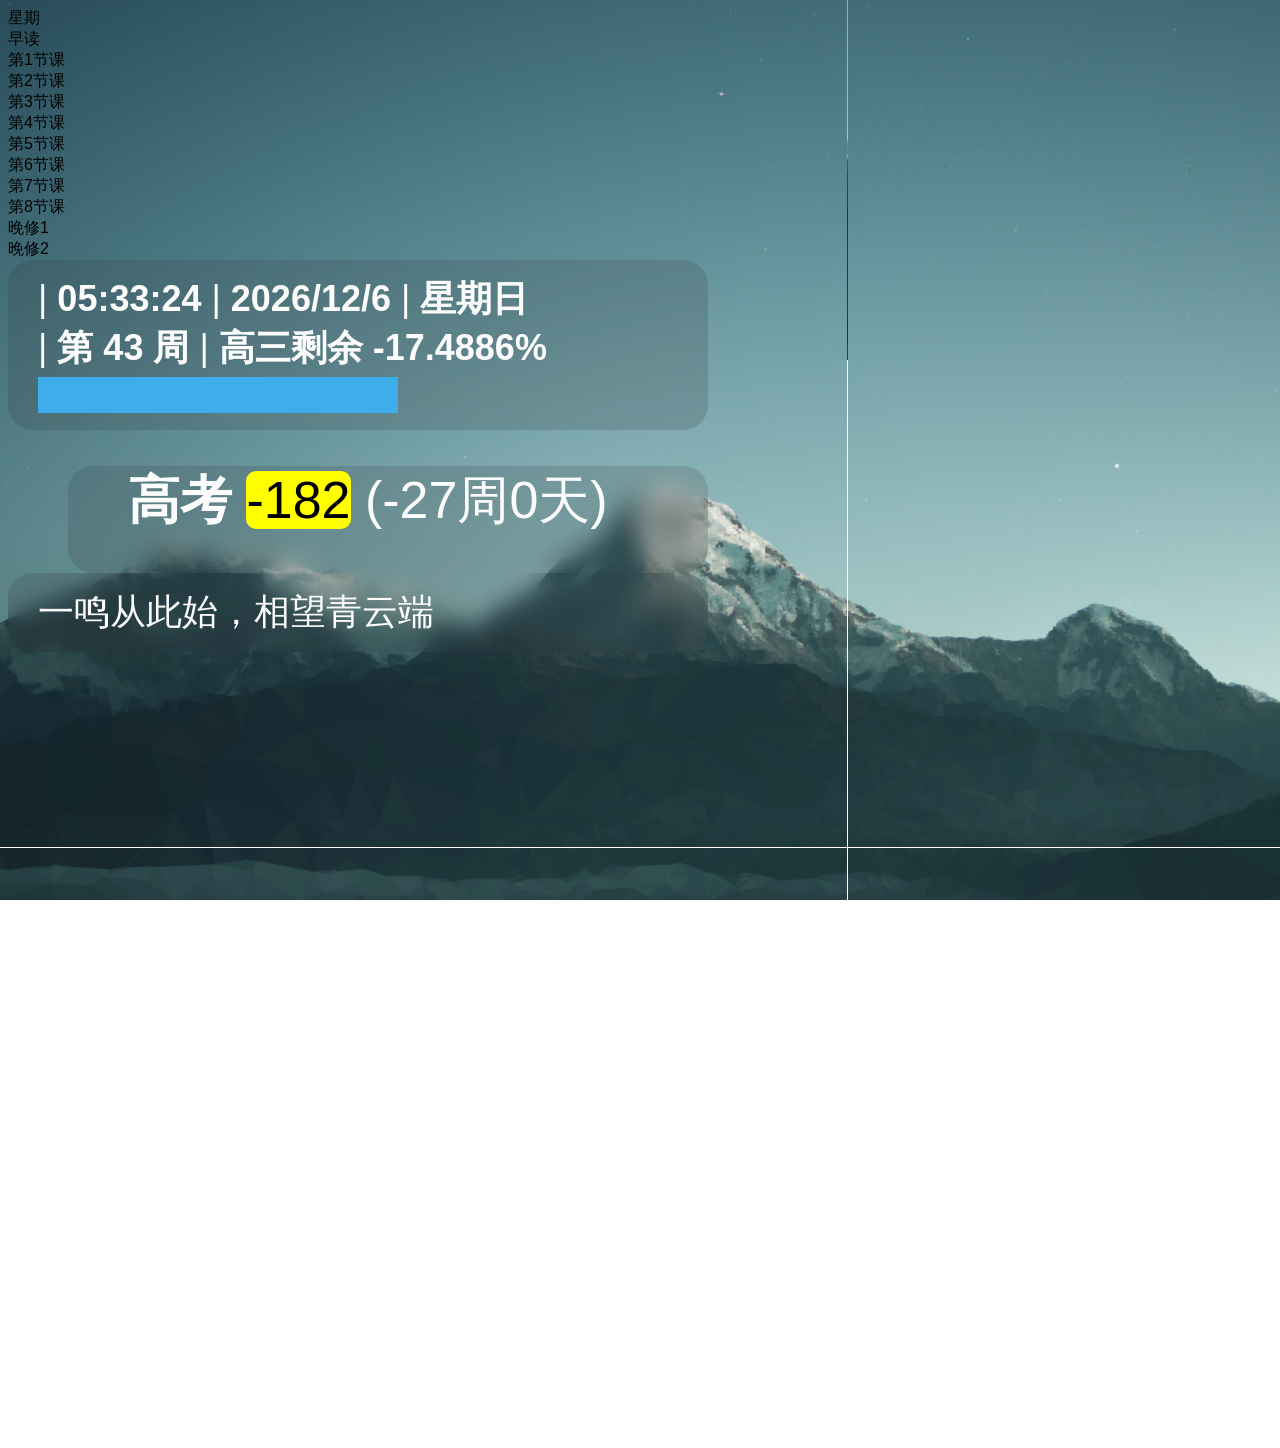
==== commit 0359f79d: "优化完善 基本上实现了所有功能" ====
--- a/res/index.html
+++ b/res/index.html
@@ -6,68 +6,78 @@
     <meta name="viewport" content="width=device-width, initial-scale=1">
     <link rel="stylesheet" href="css/pico.css">
     <link rel="stylesheet" href="css/custom.css">
-    <title>Background</title>
-    <script src="config/events.js"></script>
-    <script src="config/sth.js"></script>
-    <script src="config/lessons.js"></script>
-    <script src="config/wallpaperlist.js"></script>
-
+    <title>Background</title> 
+    <script src="config/config.js"></script>
+    <!-- 添加音频元素 -->
+    <audio id="regularNotification" src="audio/regular_notification.mp3" preload="auto"></audio>
+    <audio id="endingNotification" src="audio/ending_notification.mp3" preload="auto"></audio>
 </head>
 
 <body style='overflow:scroll;overflow-x:hidden;overflow-y:hidden' id="body-html">
+
+
     <main class="container-fluid">
         <div id="glass">
             <div class="grid" id="classtable">
-                <div id="c0">早读</div>
-                <div id="c1">第1节课</div>
-                <div id="c2">第2节课</div>
-                <div id="c3">第3节课</div>
-                <div id="c4">第4节课</div>
-                <div id="c5">第5节课</div>
-                <div id="c6">第6节课</div>
-                <div id="c7">第7节课</div>
-                <div id="c8">第8节课</div>
-                <div id="c9">晚修1</div>
-                <div id="c10">晚修2</div>
+                <div id="c0">星期</div>
+                <div id="c1">早读</div>
+                <div id="c2">第1节课</div>
+                <div id="c3">第2节课</div>
+                <div id="c4">第3节课</div>
+                <div id="c5">第4节课</div>
+                <div id="c6">第5节课</div>
+                <div id="c7">第6节课</div>
+                <div id="c8">第7节课</div>
+                <div id="c9">第8节课</div>
+                <div id="c10">晚修1</div>
+                <div id="c11">晚修2</div>
             </div>
             <progress id="nav-pro" value="25" max="100" hidden></progress>
-        </nav>
-        <script src="js/class.js"></script>
-        <section>
-            <div class="grid">
-                <div class="emtry"></div>
-                <div>
-                    <article>
-                        <header hidden>
-                            <a href="#close" aria-label="Close" class="close"></a>
-                            ⏰ Clock
-                        </header>
-                        <div id="clock-div">
-                            <a id="time-a" href="#" role="button">Time</a>
-                            <a id="date-a" href="#" role="button">Date</a>
-                            <a id="week-a" href="#" role="button">Date</a>
-                        </div>
-                    </article>
-                    <article>
-                        <header hidden>
-                            <a href="#close" aria-label="Close" class="close"></a>
-                            📅 Events Calendar
-                        </header>
-                        <ul id="evcal">
-                        </ul>
-                    </article>
-                    <script src="js/event_cal.js"></script>
-                    <article>
-                        <header hidden>
-                            <a href="#close" aria-label="Close" class="close"></a>
-                            📚 Billboard
-                        </header>
-                        <div id="help"></div>
-                    </article>
-                    <script src="js/help.js"></script>
+            </nav>
+            <script src="js/class.js"></script>
+            <section>
+                <div class="grid">
+                    <!-- <div class="emtry">
+                        <article id="remember">
+                            <div id="remember-txt"></div>
+                            <progress id="rem-pro" max="60" hidden></progress>
+                        </article>
+                        <script type="text/javascript" src="js/remember.js"></script>
+                    </div> -->
+                    <div>
+                        <article id="clockart">
+                            <header hidden>
+                                <a href="#close" aria-label="Close" class="close"></a>
+                                ⏰ Clock
+                            </header>
+                            | <strong id="time-a">Time</strong> |
+                            <strong id="date-a">Date</strong> |
+                            <strong id="weekday-a">Weekday</strong>
+                            <br>|
+                            <strong id="week-a">Week</strong> |
+                            <strong id="prog-description"></strong>
+                            <progress id="prog" value="25" max="100"></progress>
+                        </article>
+                        <article id="calart">
+                            <header hidden>
+                                <a href="#close" aria-label="Close" class="close"></a>
+                                📅 Events Calendar
+                            </header>
+                            <ul id="evcal">
+                            </ul>
+                        </article>
+                        <script src="js/event_cal.js"></script>
+                        <article id="helpart">
+                            <header hidden>
+                                <a href="#close" aria-label="Close" class="close"></a>
+                                📚 Billboard
+                            </header>
+                            <div id="help"></div>
+                        </article>
+                        <script src="js/help.js"></script>
+                    </div>
                 </div>
-            </div>
-        </section>
+            </section>
     </main>
     <script type="text/javascript" src="js/main.js"></script>
 </body>
--- a/res/css/custom.css
+++ b/res/css/custom.css
@@ -1,4 +1,4 @@
-:root {
+﻿:root {
   --spacing: 5px;
 }
 
@@ -6,20 +6,16 @@
   align-items: center;
 }
 
-
-#time-a ,
-#date-a ,
-#week-a{
-  background-color: #0089a700;
-  font-size: xx-large;
---border-color:white;
-}
 #evcal {
   margin-left: 20px;
 }
 
 #evcal>li {
-  list-style-type: ''; font-size: 60px
+  list-style-type: '';
+  color: #fcfcfc;
+  font-size: 52px;
+  /* margin: 0; */
+  /* padding: 0; */
 }
 
 
@@ -32,8 +28,11 @@
   height: 100%;
   border: 0;
   font-weight: 450;
-  color: #fff;
-  background: transparent;  backdrop-filter: blur(12px);}
+  color: #fcfcfc;
+  border-radius: 10px;
+  background: transparent;
+  backdrop-filter: blur(12px);
+}
 
 
 .help {
@@ -52,13 +51,15 @@
   -webkit-column-rule-style: dotted;
 }
 
-#classtable, #nav-pro {
+#classtable,
+#nav-pro {
   background: transparent;
   backdrop-filter: blur(12px);
 }
 
 article {
-  max-width: 635px;
+  /*font-family: "Noto Serif CJK SC", serif;*/
+  max-width: 640px;
   margin-left: auto;
   /* background: transparent; */
   /* backdrop-filter: blur(6px); */
@@ -74,12 +75,13 @@
 
 
 body {
-  background-image: url("wallpaper/bg2.jpg");
+  /*background-image: url("css/wallpaper/kdedark.png");
+  background-image: url("wallpaper/飘带放缩.png");*/
   background-repeat: no-repeat;
   background-position: center;
-  background-size: 1920px;
+  
   position: absolute;
-  height: 1080px;
+  height: 1440px;
 }
 
 
@@ -87,18 +89,76 @@
   background: transparent;
 }
 
-strong{
-	font-size: 52px;
-	color: white;
-}
-mark{
-	font-size: 52px;
-	color: black;
+strong {
+  /* font-size: 52px; */
+  color: #fcfcfc;
 }
 
-article{
-	color: white;
-	font-size: 36px;
-	background: transparent;
+mark {
+  /* font-size: 52px; */
+  color: black;
+  border-radius: 10px;
+}
+
+article {
+  color: #fcfcfc;
+  font-size: 36px;
+  background: #31363d30;
+  border-radius: 25px;
   backdrop-filter: blur(12px);
-}+}
+
+/* For Chrome or Safari */
+
+progress::-webkit-progress-bar {
+  background-color: #7f8c8d;
+}
+
+progress::-webkit-progress-value {
+  background-color: #3daee9 !important;
+}
+
+/* For Firefox */
+
+progress {
+  background-color: #7f8c8d;
+}
+
+progress::-moz-progress-bar {
+  background-color: #3daee9 !important;
+}
+
+/* For IE10 */
+
+progress {
+  background-color: #3daee9;
+}
+
+#calart {
+  padding-bottom: 1px;
+}
+
+#clockart,
+#helpart {
+  padding: 15px 30px;
+}
+
+
+hr {
+  border: 1px solid #eff0f1;
+}
+
+body {
+  font-family: -apple-system, "HarmonyOS Sans SC", "Noto Sans CJK SC", MiSans, "MiSans L3", sans-serif, "Apple Color Emoji", "Segoe UI Emoji", "Segoe UI Symbol", "Noto Color Emoji";
+}
+
+#remember {
+  max-width: 1440px;
+  margin-left: 100px;
+}
+
+/*
+
+#remember-txt.mark{
+  
+}*/
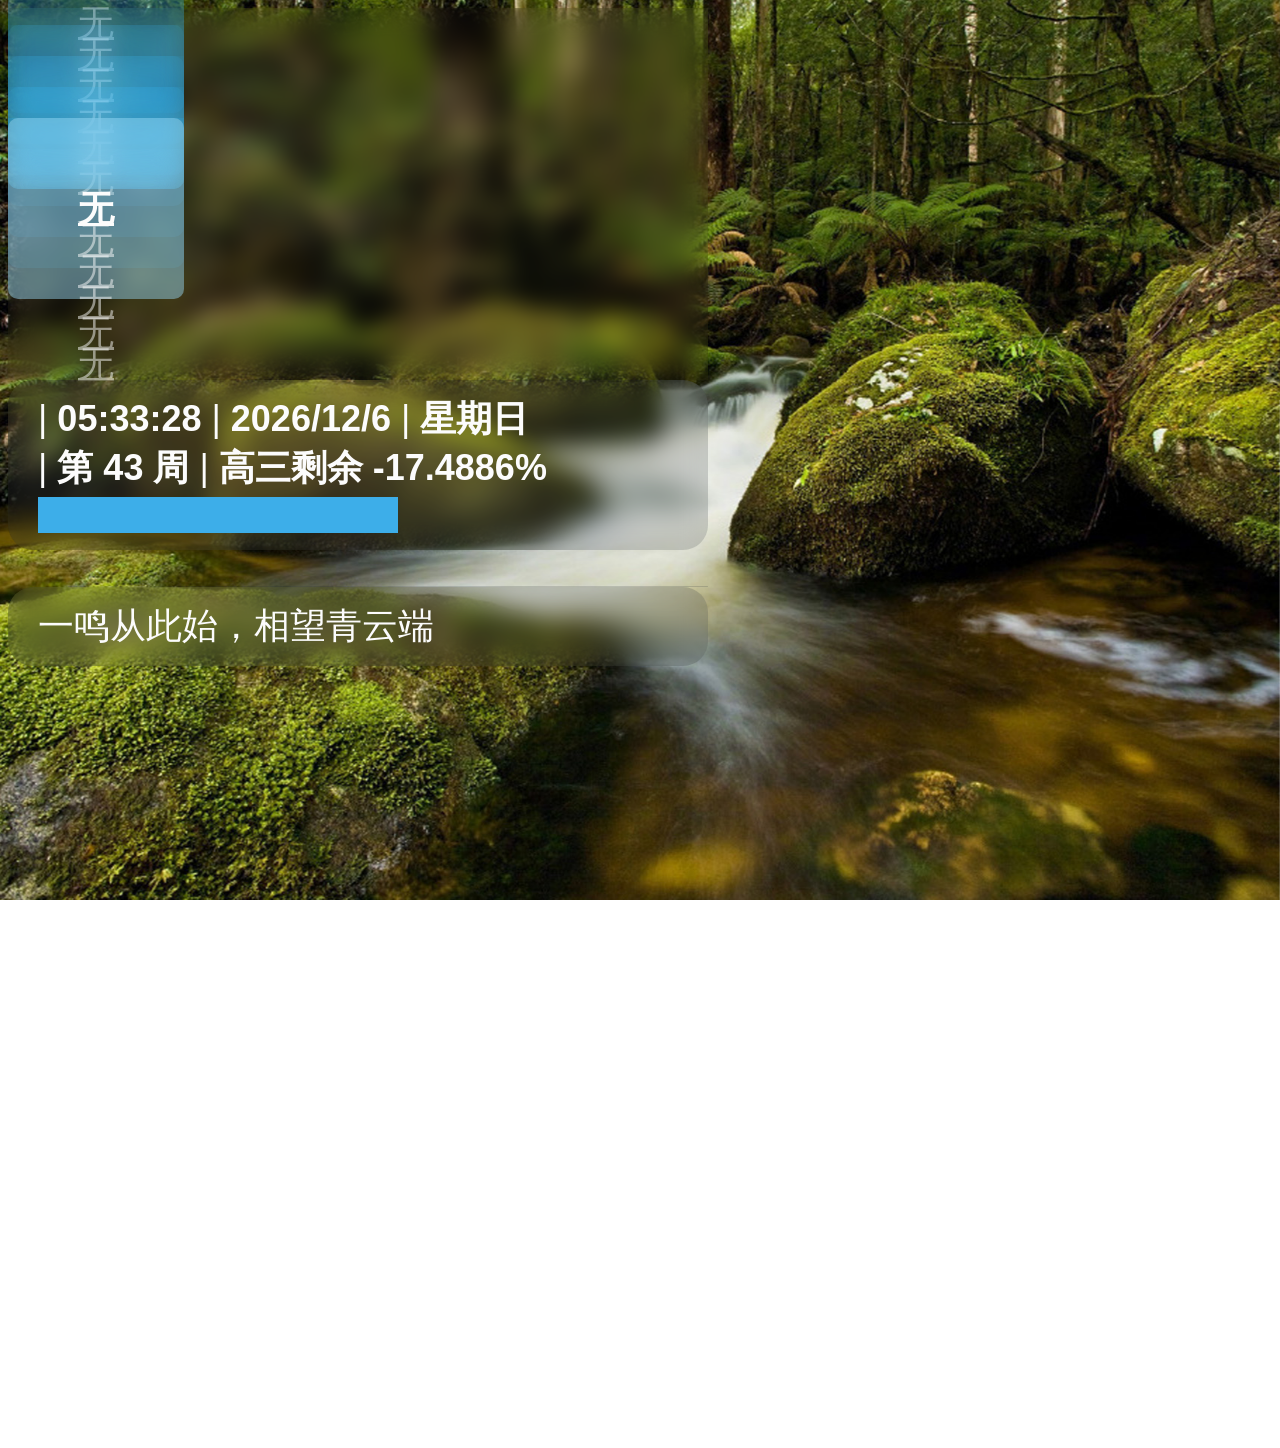
==== commit 98abddc2: "优化界面逻辑，解决一堆问题" ====
--- a/res/index.html
+++ b/res/index.html
@@ -6,15 +6,14 @@
     <meta name="viewport" content="width=device-width, initial-scale=1">
     <link rel="stylesheet" href="css/pico.css">
     <link rel="stylesheet" href="css/custom.css">
-    <title>Background</title> 
+    <title>背景课表</title>
     <script src="config/config.js"></script>
-    <!-- 添加音频元素 -->
+    <!-- 音频通知 -->
     <audio id="regularNotification" src="audio/regular_notification.mp3" preload="auto"></audio>
     <audio id="endingNotification" src="audio/ending_notification.mp3" preload="auto"></audio>
 </head>
 
-<body style='overflow:scroll;overflow-x:hidden;overflow-y:hidden' id="body-html">
-
+<body id="body-html" style="overflow:hidden;">
 
     <main class="container-fluid">
         <div id="glass">
@@ -33,44 +32,44 @@
                 <div id="c11">晚修2</div>
             </div>
             <progress id="nav-pro" value="25" max="100" hidden></progress>
-            </nav>
             <script src="js/class.js"></script>
             <section>
                 <div class="grid">
-                    <!-- <div class="emtry">
+                    <!-- 记忆功能可选启用
+                    <div class="emtry">
                         <article id="remember">
                             <div id="remember-txt"></div>
                             <progress id="rem-pro" max="60" hidden></progress>
                         </article>
-                        <script type="text/javascript" src="js/remember.js"></script>
-                    </div> -->
+                        <script src="js/remember.js"></script>
+                    </div>
+                    -->
                     <div>
                         <article id="clockart">
                             <header hidden>
-                                <a href="#close" aria-label="Close" class="close"></a>
-                                ⏰ Clock
+                                <a href="#close" aria-label="关闭" class="close"></a>
+                                ⏰ 时钟
                             </header>
-                            | <strong id="time-a">Time</strong> |
-                            <strong id="date-a">Date</strong> |
-                            <strong id="weekday-a">Weekday</strong>
+                            | <strong id="time-a">时间</strong> |
+                            <strong id="date-a">日期</strong> |
+                            <strong id="weekday-a">星期</strong>
                             <br>|
-                            <strong id="week-a">Week</strong> |
+                            <strong id="week-a">周次</strong> |
                             <strong id="prog-description"></strong>
                             <progress id="prog" value="25" max="100"></progress>
                         </article>
                         <article id="calart">
                             <header hidden>
-                                <a href="#close" aria-label="Close" class="close"></a>
-                                📅 Events Calendar
+                                <a href="#close" aria-label="关闭" class="close"></a>
+                                📅 事件日历
                             </header>
-                            <ul id="evcal">
-                            </ul>
+                            <ul id="evcal"></ul>
                         </article>
                         <script src="js/event_cal.js"></script>
                         <article id="helpart">
                             <header hidden>
-                                <a href="#close" aria-label="Close" class="close"></a>
-                                📚 Billboard
+                                <a href="#close" aria-label="关闭" class="close"></a>
+                                📚 告示牌
                             </header>
                             <div id="help"></div>
                         </article>
@@ -78,8 +77,9 @@
                     </div>
                 </div>
             </section>
+        </div>
     </main>
-    <script type="text/javascript" src="js/main.js"></script>
+    <script src="js/main.js"></script>
 </body>
 
 </html>
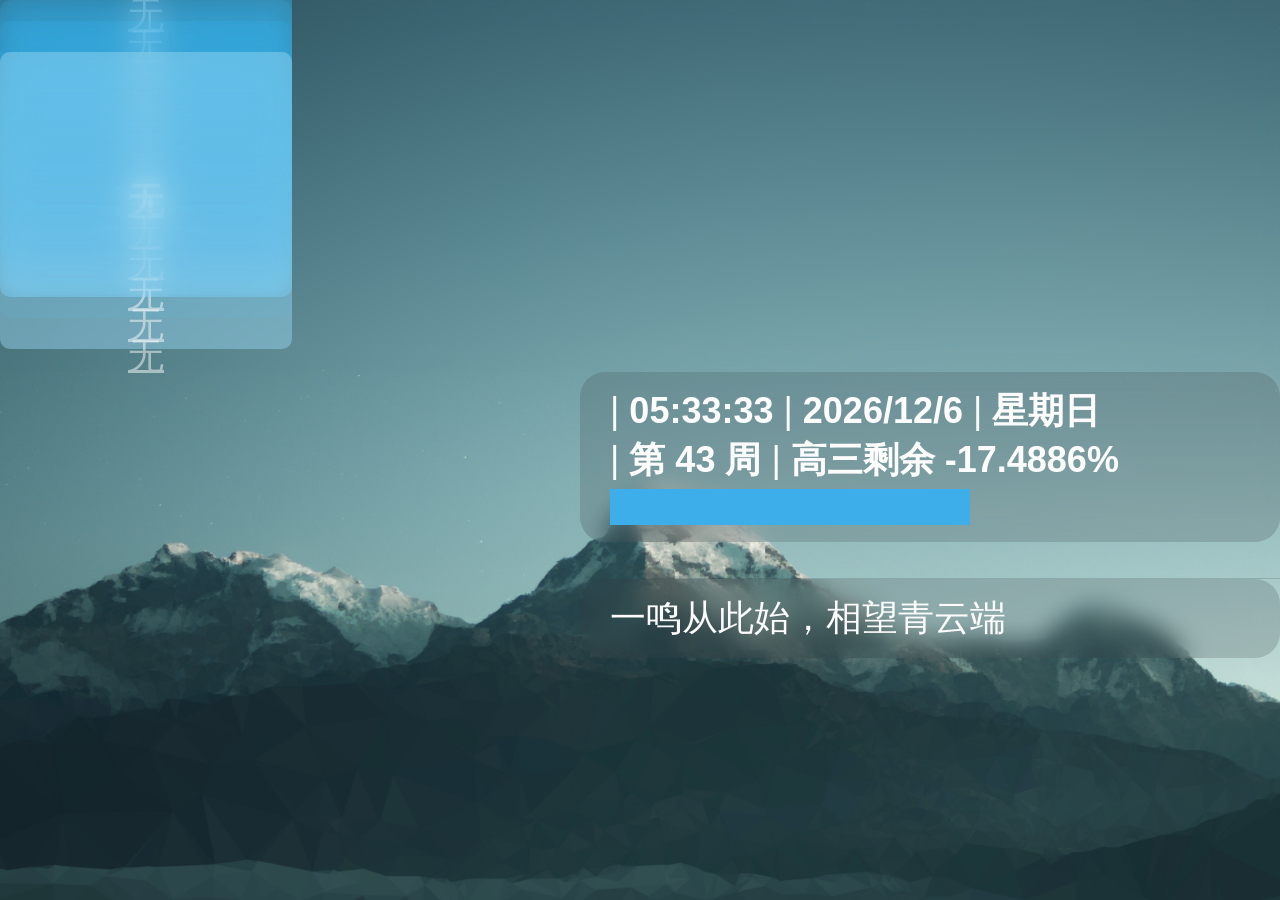
==== commit 40ce682c: "修复课表显示问题，设置窗口程序图标显示" ====
--- a/res/index.html
+++ b/res/index.html
@@ -11,6 +11,7 @@
     <!-- 音频通知 -->
     <audio id="regularNotification" src="audio/regular_notification.mp3" preload="auto"></audio>
     <audio id="endingNotification" src="audio/ending_notification.mp3" preload="auto"></audio>
+    <link rel="icon" type="image/x-icon" href="favicon.ico">
 </head>
 
 <body id="body-html" style="overflow:hidden;">
--- a/res/css/custom.css
+++ b/res/css/custom.css
@@ -73,15 +73,19 @@
   margin: 0 auto
 }
 
+html {
+  width: 100%;
+  height: 100%;
+  overflow: hidden !important;
+}
 
 body {
-  /*background-image: url("css/wallpaper/kdedark.png");
-  background-image: url("wallpaper/飘带放缩.png");*/
-  background-repeat: no-repeat;
-  background-position: center;
-  
-  position: absolute;
-  height: 1440px;
+  position: relative;
+  width: 100vw;
+  height: 100vh;
+  margin: 0;
+  padding: 0;
+  overflow: hidden;
 }
 
 
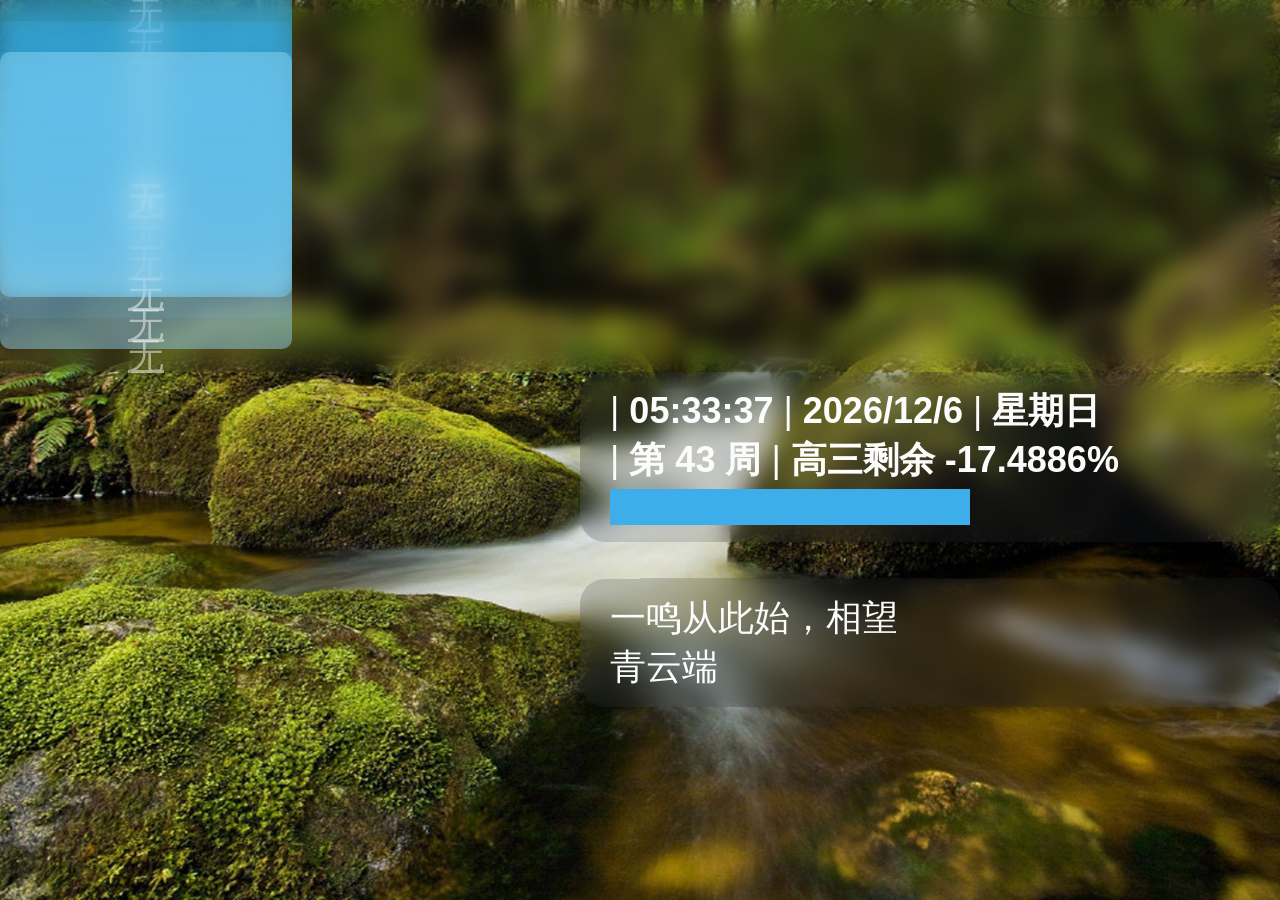
==== commit 51e82558: "界面修改" ====
--- a/res/index.html
+++ b/res/index.html
@@ -6,50 +6,37 @@
     <meta name="viewport" content="width=device-width, initial-scale=1">
     <link rel="stylesheet" href="css/pico.css">
     <link rel="stylesheet" href="css/custom.css">
-    <title>背景课表</title>
+    <title id="app-title">背景课表</title>
     <script src="config/config.js"></script>
     <!-- 音频通知 -->
-    <audio id="regularNotification" src="audio/regular_notification.mp3" preload="auto"></audio>
-    <audio id="endingNotification" src="audio/ending_notification.mp3" preload="auto"></audio>
-    <link rel="icon" type="image/x-icon" href="favicon.ico">
+    <audio id="regularNotification" preload="auto"></audio>
+    <audio id="endingNotification" preload="auto"></audio>
+    <link rel="icon" type="image/x-icon" id="app-favicon" href="favicon.ico">
 </head>
 
 <body id="body-html" style="overflow:hidden;">
 
-    <main class="container-fluid">
+    <main class="container-fluid" id="main-container">
         <div id="glass">
+            <!-- 课程表组件 -->
             <div class="grid" id="classtable">
-                <div id="c0">星期</div>
-                <div id="c1">早读</div>
-                <div id="c2">第1节课</div>
-                <div id="c3">第2节课</div>
-                <div id="c4">第3节课</div>
-                <div id="c5">第4节课</div>
-                <div id="c6">第5节课</div>
-                <div id="c7">第6节课</div>
-                <div id="c8">第7节课</div>
-                <div id="c9">第8节课</div>
-                <div id="c10">晚修1</div>
-                <div id="c11">晚修2</div>
+                <!-- 课程表头部将通过JavaScript动态生成 -->
             </div>
+            
+            <!-- 进度条组件 -->
             <progress id="nav-pro" value="25" max="100" hidden></progress>
+            
             <script src="js/class.js"></script>
+            
             <section>
                 <div class="grid">
-                    <!-- 记忆功能可选启用
-                    <div class="emtry">
-                        <article id="remember">
-                            <div id="remember-txt"></div>
-                            <progress id="rem-pro" max="60" hidden></progress>
-                        </article>
-                        <script src="js/remember.js"></script>
-                    </div>
-                    -->
+                    
                     <div>
+                        <!-- 时钟组件 -->
                         <article id="clockart">
-                            <header hidden>
+                            <header id="clock-header" hidden>
                                 <a href="#close" aria-label="关闭" class="close"></a>
-                                ⏰ 时钟
+                                <span id="clock-header-text">⏰ 时钟</span>
                             </header>
                             | <strong id="time-a">时间</strong> |
                             <strong id="date-a">日期</strong> |
@@ -59,18 +46,22 @@
                             <strong id="prog-description"></strong>
                             <progress id="prog" value="25" max="100"></progress>
                         </article>
+                        
+                        <!-- 事件日历组件 -->
                         <article id="calart">
-                            <header hidden>
+                            <header id="calendar-header" hidden>
                                 <a href="#close" aria-label="关闭" class="close"></a>
-                                📅 事件日历
+                                <span id="calendar-header-text">📅 事件日历</span>
                             </header>
                             <ul id="evcal"></ul>
                         </article>
                         <script src="js/event_cal.js"></script>
+                        
+                        <!-- 告示牌组件 -->
                         <article id="helpart">
-                            <header hidden>
+                            <header id="help-header" hidden>
                                 <a href="#close" aria-label="关闭" class="close"></a>
-                                📚 告示牌
+                                <span id="help-header-text">📚 告示牌</span>
                             </header>
                             <div id="help"></div>
                         </article>
@@ -80,6 +71,15 @@
             </section>
         </div>
     </main>
+    
+    <!-- LLM集成接口 -->
+    <div id="llm-interface" style="display: none;">
+        <button id="llm-adjust-layout">智能调整布局</button>
+        <button id="llm-generate-content">生成内容</button>
+        <button id="llm-optimize-schedule">优化课程安排</button>
+    </div>
+    
+    <script src="js/ui-manager.js"></script>
     <script src="js/main.js"></script>
 </body>
 
--- a/res/css/custom.css
+++ b/res/css/custom.css
@@ -1,5 +1,28 @@
 ﻿:root {
   --spacing: 5px;
+  
+  /* 配置驱动的CSS变量 - 将通过JavaScript动态设置 */
+  --primary-color: #fcfcfc;
+  --secondary-color: #31363d30;
+  --accent-color: #3daee9;
+  --background-color: #7f8c8d;
+  --text-color: #fcfcfc;
+  --mark-color: black;
+  
+  --backdrop-blur: 12px;
+  --border-radius: 25px;
+  --glass-opacity: 0.3;
+  
+  --base-spacing: 5px;
+  --base-padding: 15px 30px;
+  --base-margin: 20px;
+  
+  --base-font-size: 36px;
+  --large-font-size: 52px;
+  --small-font-size: 24px;
+  
+  --primary-font: -apple-system, "HarmonyOS Sans SC", "Noto Sans CJK SC", MiSans, "MiSans L3", sans-serif, "Apple Color Emoji", "Segoe UI Emoji", "Segoe UI Symbol", "Noto Color Emoji";
+  --serif-font: "Noto Serif CJK SC", serif;
 }
 
 .ul {
@@ -12,15 +35,13 @@
 
 #evcal>li {
   list-style-type: '';
-  color: #fcfcfc;
-  font-size: 52px;
-  /* margin: 0; */
-  /* padding: 0; */
+  color: var(--text-color);
+  font-size: var(--large-font-size);
 }
 
 
 .contrast {
-  font-size: 36px;
+  font-size: var(--base-font-size);
   line-height: 30px;
   height: 30px;
   padding: 10%;
@@ -28,10 +49,10 @@
   height: 100%;
   border: 0;
   font-weight: 450;
-  color: #fcfcfc;
+  color: var(--text-color);
   border-radius: 10px;
   background: transparent;
-  backdrop-filter: blur(12px);
+  backdrop-filter: blur(var(--backdrop-blur));
 }
 
 
@@ -54,7 +75,7 @@
 #classtable,
 #nav-pro {
   background: transparent;
-  backdrop-filter: blur(12px);
+  backdrop-filter: blur(var(--backdrop-blur));
 }
 
 article {
@@ -94,22 +115,20 @@
 }
 
 strong {
-  /* font-size: 52px; */
-  color: #fcfcfc;
+  color: var(--text-color);
 }
 
 mark {
-  /* font-size: 52px; */
-  color: black;
+  color: var(--mark-color);
   border-radius: 10px;
 }
 
 article {
-  color: #fcfcfc;
-  font-size: 36px;
-  background: #31363d30;
-  border-radius: 25px;
-  backdrop-filter: blur(12px);
+  color: var(--text-color);
+  font-size: var(--base-font-size);
+  background: var(--secondary-color);
+  border-radius: var(--border-radius);
+  backdrop-filter: blur(var(--backdrop-blur));
 }
 
 /* For Chrome or Safari */
@@ -119,7 +138,7 @@
 }
 
 progress::-webkit-progress-value {
-  background-color: #3daee9 !important;
+  background-color: var(--accent-color) !important;
 }
 
 /* For Firefox */
@@ -129,13 +148,13 @@
 }
 
 progress::-moz-progress-bar {
-  background-color: #3daee9 !important;
+  background-color: var(--accent-color) !important;
 }
 
 /* For IE10 */
 
 progress {
-  background-color: #3daee9;
+  background-color: var(--accent-color);
 }
 
 #calart {
@@ -153,12 +172,20 @@
 }
 
 body {
-  font-family: -apple-system, "HarmonyOS Sans SC", "Noto Sans CJK SC", MiSans, "MiSans L3", sans-serif, "Apple Color Emoji", "Segoe UI Emoji", "Segoe UI Symbol", "Noto Color Emoji";
+  font-family: var(--primary-font);
 }
 
-#remember {
-  max-width: 1440px;
-  margin-left: 100px;
+
+/* 课程表表头样式 */
+.table-header {
+  color: var(--text-color);
+  font-size: var(--base-font-size);
+  font-weight: 600;
+  text-align: center;
+  padding: 10px;
+  background: var(--secondary-color);
+  border-radius: 10px;
+  backdrop-filter: blur(var(--backdrop-blur));
 }
 
 /*
